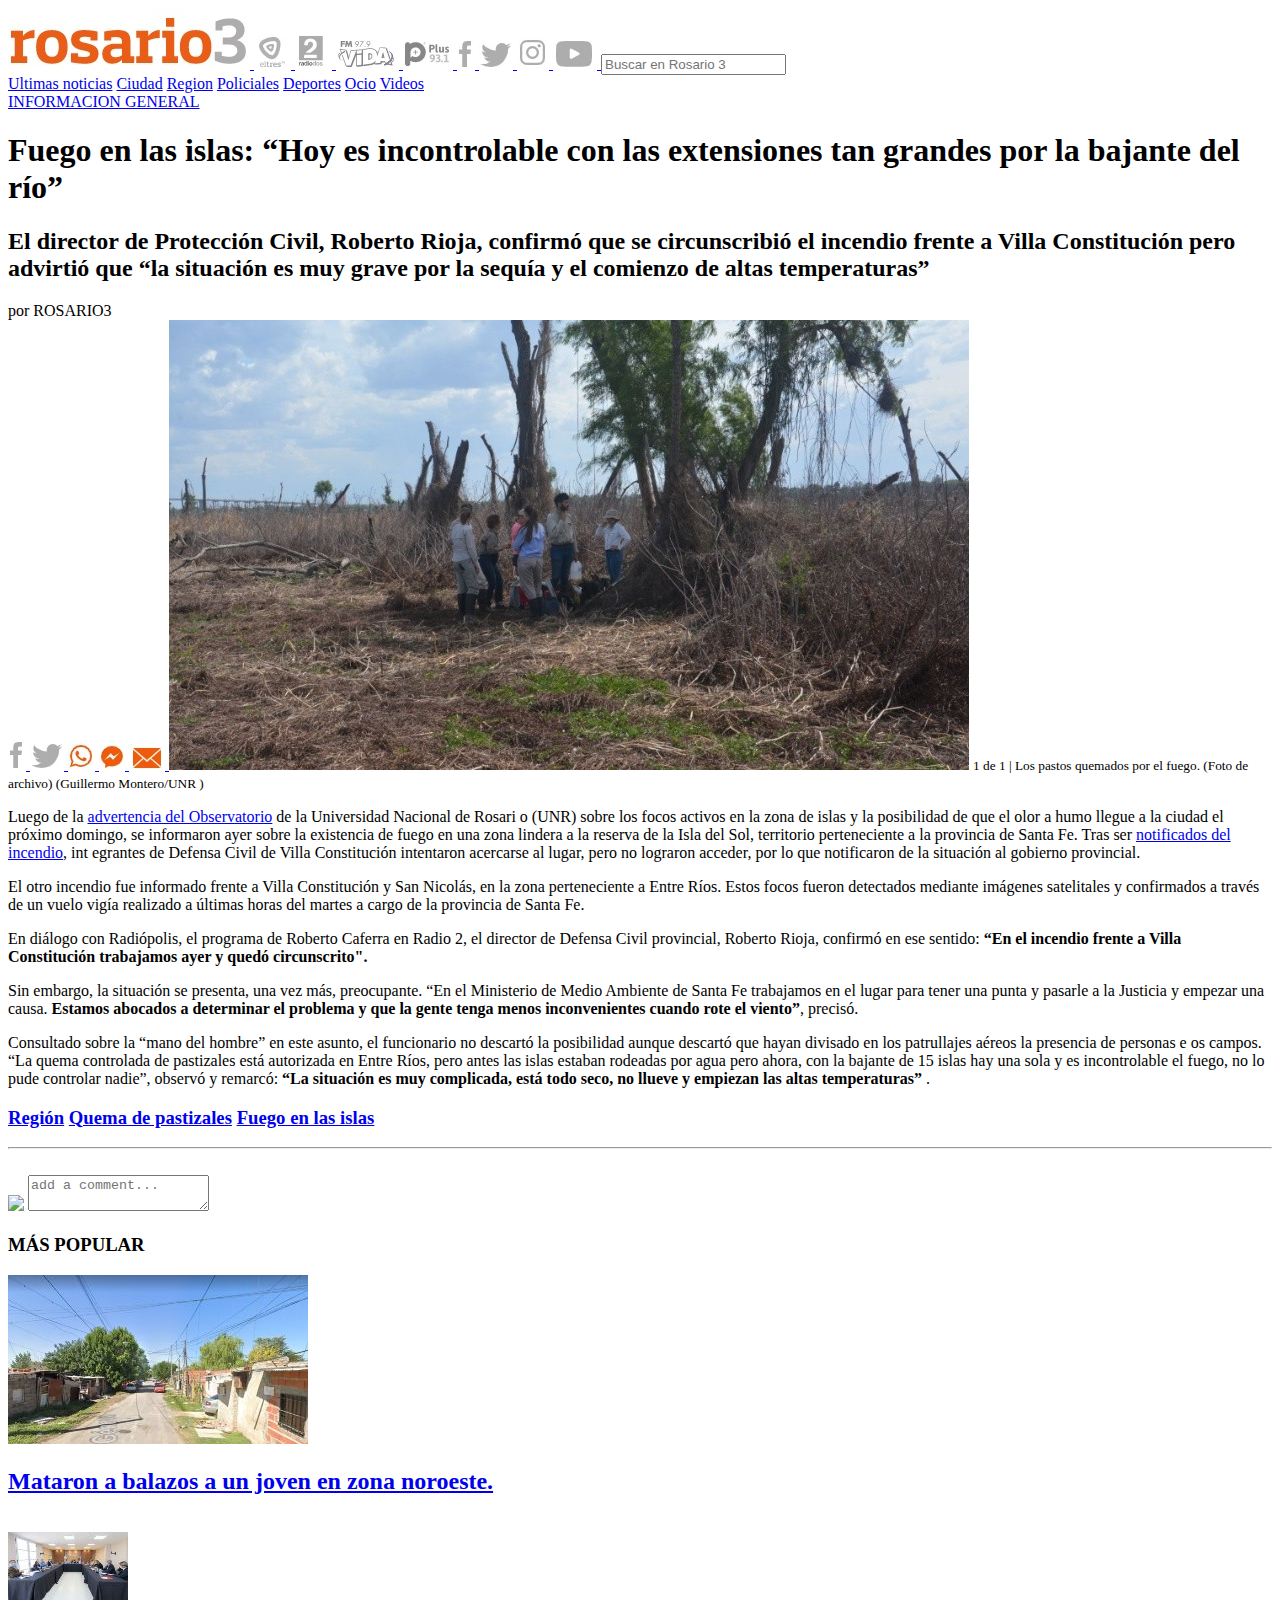
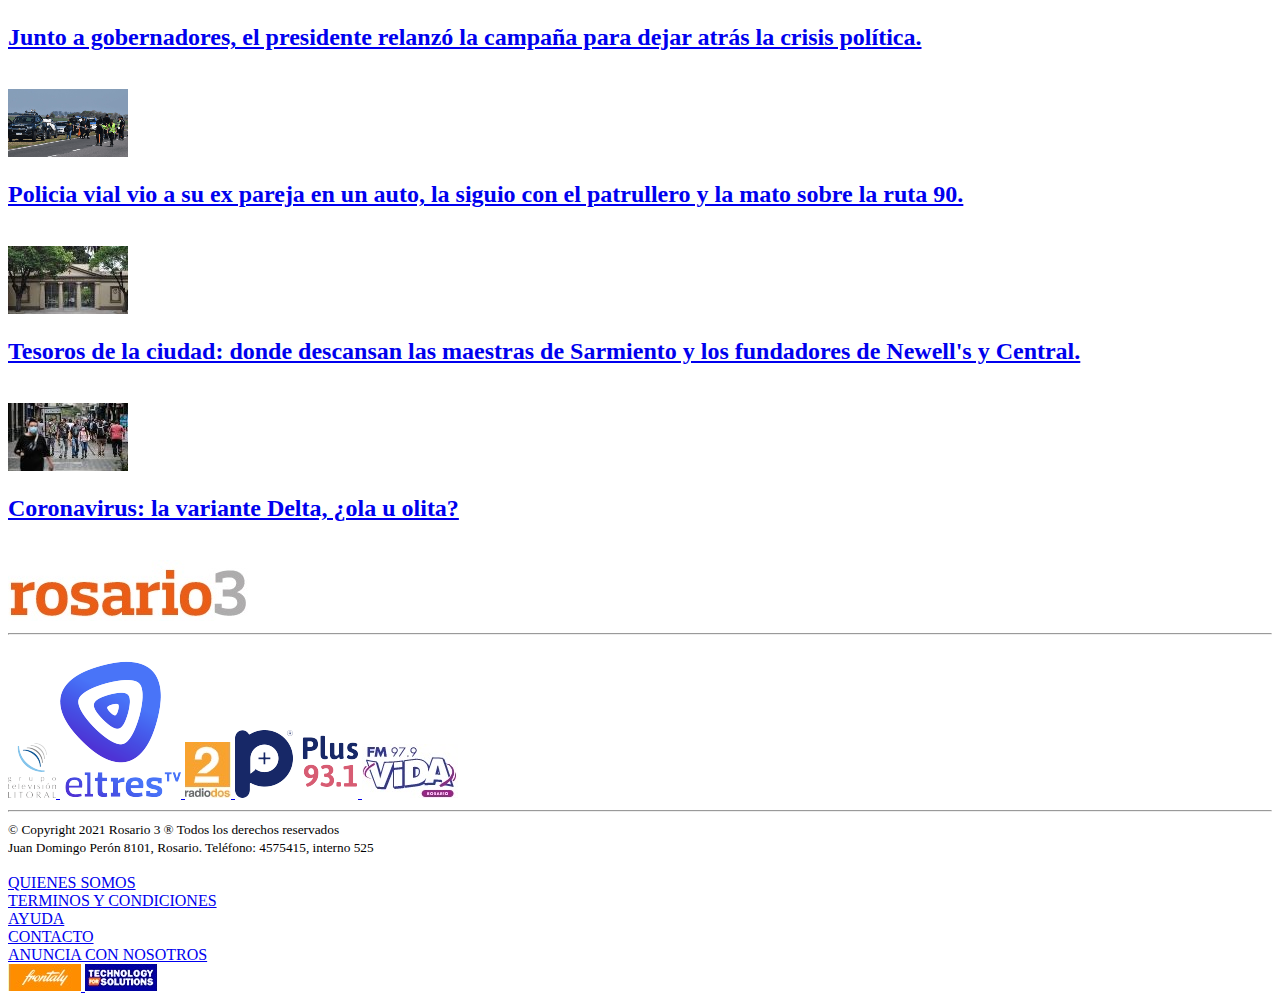
==== index.html @ 7b2bb189 "Actualizacion e imagenes" ====
<!DOCTYPE html>
<html lang="en">
<head>
    <title>
        RosarioBlog
    </title>
</head>
<body>
    <header>
        <a href="https://www.rosario3.com">
            <img src="imagenes/rosario3.jpg" title= "Rosario3">
        </a>
        <a href="https://www.rosario3.com/el-tres-en-vivo/" target="_blank">
            <img src="imagenes/el3.jpg" title="Ver El 3 en vivo">
        </a>
        <a href="https://www.rosario3.com/radios/radio2.html" target="_blank">
            <img src="imagenes/radio2.jpg" title="Escuchar Radio 2">
        </a>
        <a href="https://www.rosario3.com/radios/fmvida.html" target="_blank">
            <img src="imagenes/fmvida.jpg" title="Escuchar FM Vida">
        </a>
        <a href="https://www.rosario3.com/radios/fmplus.html" target="_blank">
            <img src="imagenes/plus.jpg" title="Escuchar Radio Plus">
        </a>
        <a href="https://www.facebook.com/Rosariotres/" target="_blank">
            <img src="imagenes/facebook.jpg" title="Rosario 3 en Facebook">
        </a>
        <a href="https://twitter.com/rosariotres/" target="_blank">
            <img src="imagenes/twitter.jpg" title="Rosario 3 en Twitter">
        </a>
        <a href="https://www.instagram.com/rosariotres/" target="_blank">
            <img src="imagenes/instagram.jpg" title="Rosario 3 en Instagram">
        </a>
        <a href="https://www.youtube.com/channel/UCW1sJwBOGgPhSPXJ-6pjF6w/" target="_blank">
            <img src="imagenes/youtube.jpg" title="Rosario 3 en Youtube">
        </a>
        <input type="text" placeholder="Buscar en Rosario 3">
        <br>
        <a href="https://www.rosario3.com/seccion/ultimas-noticias/">Ultimas noticias</a>
        <a href="https://www.rosario3.com/seccion/ciudad/">Ciudad</a>
        <a href="https://www.rosario3.com/seccion/region/">Region</a>
        <a href="https://www.rosario3.com/seccion/policiales/">Policiales</a>
        <a href="https://www.rosario3.com/seccion/deportes/">Deportes</a>
        <a href="https://www.rosario3.com/seccion/ocio/">Ocio</a>
        <a href="https://www.rosario3.com/seccion/videos/">Videos</a>
        

    </header>
    <article>
        <a href="https://www.rosario3.com/seccion/informacion-general">INFORMACION GENERAL</a>
        <h1>Fuego en las islas: “Hoy es incontrolable con las extensiones tan grandes por la bajante del río”</h1>
        <h2>
        El director de Protección Civil, Roberto Rioja, confirmó que se circunscribió el incendio frente a Villa
         Constitución pero advirtió que “la situación es muy grave por la sequía y el comienzo de altas temperaturas”
        </h2>
        <div>
        por ROSARIO3
        </div>
        <a href="https://www.rosario3.com/informaciongeneral/Fuego-en-las-islas-Hoy-es-incontrolable-con-las-extensiones-tan-grandes-por-la-bajante-del-rio-20210916-0022.html#">
            <img src="imagenes/facebook.jpg" title = "compartir en facebook">
        </a>
        <a href="https://www.rosario3.com/informaciongeneral/Fuego-en-las-islas-Hoy-es-incontrolable-con-las-extensiones-tan-grandes-por-la-bajante-del-rio-20210916-0022.html#">
            <img src="imagenes/twitter.jpg" title = "compartir en twitter">
        </a>
        <a href="https://www.rosario3.com/informaciongeneral/Fuego-en-las-islas-Hoy-es-incontrolable-con-las-extensiones-tan-grandes-por-la-bajante-del-rio-20210916-0022.html#">
            <img src="imagenes/whatsapp.jpg" title = "compartir en whatsapp">
        </a>
        <a href="https://www.facebook.com/dialog/send?app_id=798609233530383&redirect_uri=https://www.rosario3.com/informaciongeneral/Fuego-en-las-islas-Hoy-es-incontrolable-con-las-extensiones-tan-grandes-por-la-bajante-del-rio-20210916-0022.html&link=https://www.rosario3.com/informaciongeneral/Fuego-en-las-islas-Hoy-es-incontrolable-con-las-extensiones-tan-grandes-por-la-bajante-del-rio-20210916-0022.html">
            <img src="imagenes/messenger.jpg" title = "compartir por messenger">
        </a>
        <a href="mailto:?subject=Te recomiendo esta nota de Rosario3&body=Lee esta nota de Rosario3:https://www.rosario3.com/informaciongeneral/Fuego-en-las-islas-Hoy-es-incontrolable-con-las-extensiones-tan-grandes-por-la-bajante-del-rio-20210916-0022.html">
            <img src="imagenes/mail.jpg" title = "compartir por mail">
        </a>


        <img src="imagenes/islas_guille_1.jpg_1756841869.jpg" alt="Los pastos quemados por el fuego. (Foto de archivo)">
        <small>1 de 1 |
            Los pastos quemados por el fuego. (Foto de archivo) (Guillermo Montero/UNR )</small>
        <p>Luego de la <a href="https://www.rosario3.com/informaciongeneral/Fuego-en-las-islas-se-espera-humo-y-olor-para-e
            l-domingo-en-Rosario-20210915-0023.html"> advertencia del Observatorio</a> de la Universidad Nacional de Rosari
            o (UNR) sobre los focos activos en 
            la zona de islas y la posibilidad de que el olor a humo llegue a la ciudad el próximo domingo, se informaron 
            ayer sobre la existencia de fuego en una zona lindera a la reserva de la Isla del Sol, territorio perteneciente
             a la provincia de Santa Fe. Tras ser <a href="https://www.rosario3.com/informaciongeneral/Fuego-en-las-islas-o
             perativo-interprovincial-para-contener-dos-focos-activos-20210915-0063.html">notificados del incendio</a>, int
             egrantes de Defensa Civil de Villa 
             Constitución intentaron acercarse al lugar, pero no lograron acceder, por lo que notificaron de la situación 
             al gobierno provincial.
        </p>
        <p>El otro incendio fue informado frente a Villa Constitución y San Nicolás, en la zona perteneciente a Entre Ríos.
             Estos focos fueron detectados mediante imágenes satelitales y confirmados a través de un vuelo vigía realizado
             a últimas horas del martes a cargo de la provincia de Santa Fe.
        </p>
        <p>
            En diálogo con Radiópolis, el programa de Roberto Caferra en Radio 2, el director de Defensa Civil provincial, 
            Roberto Rioja, confirmó en ese sentido: <strong>“En el incendio frente a Villa Constitución trabajamos ayer y 
            quedó circunscrito".</strong>
        </p>
        <p>
             Sin embargo, la situación se presenta, una vez más, preocupante. “En el Ministerio de Medio Ambiente de Santa 
             Fe trabajamos en el lugar para tener una punta y pasarle a la Justicia y empezar una causa.<strong> Estamos 
             abocados a determinar el problema y que la gente tenga menos inconvenientes cuando rote el viento”</strong>,
             precisó.
         </p>
         <p>Consultado sobre la “mano del hombre” en este asunto, el funcionario no descartó la posibilidad aunque descartó 
             que hayan divisado en los patrullajes aéreos la presencia de personas e os campos. “La quema controlada de 
             pastizales está autorizada en Entre Ríos, pero antes las islas estaban rodeadas por agua pero ahora, con la 
             bajante de 15 islas hay una sola y es incontrolable el fuego, no lo pude controlar nadie”, observó y remarcó:
             <strong> “La situación es muy complicada, está todo seco, no llueve y empiezan las altas temperaturas”
             </strong>.
        </p>
    
        <h3>
            <a href="https://www.rosario3.com/tags/Region"> Región</a>
            <a href="https://www.rosario3.com/tags/Quema-de-pastizales"> Quema de pastizales</a>
            <a href="https://www.rosario3.com/tags/Fuego-en-las-islas"> Fuego en las islas</a>
        </h3>
        <hr>
        <br>
        <div>
            <img src="imagenes/iconoPersona.jpg">
            <textarea placeholder="add a comment..."></textarea>
        </div>
    </article>  
    <aside>
        <h3>
            MÁS POPULAR
        </h3>
        <a href="https://www.rosario3.com/policiales/Mataron-a-balazos-a-un-joven-en-la-zona-noroeste-20210918-0008.html">
            <img src="imagenes/genova.jpg_601831687.jpg" title="Mataron a balazos a un joven en zona noroeste">
            <h2>
                Mataron a balazos a un joven en zona noroeste.
            </h2>
        </a>
        <br>
        <a href="https://www.rosario3.com/politica/Tras-los-cambios-en-el-gabinete-Alberto-Fernandez-se-reune-con-gobernadores-peronistas-20210918-0014.html">
            <img src="imagenes/reunion2.jpg_1399020711.jpg" title="Junto a gobernadores, el presidente relanzó la campaña para dejar atrás la crisis política">
            <h2>
                Junto a gobernadores, el presidente relanzó la campaña para dejar atrás la crisis política.
            </h2>
        </a>
        <br>
        <a href="https://www.rosario3.com/policiales/Policia-vial-vio-a-su-ex-pareja-en-un-auto-la-siguio-con-el-patrullero-y-la-mato-sobre-la-ruta-90-20210918-0033.html">
            <img src="imagenes/femicidio1.png_1399020711.png" title="Policia vial vio a su ex pareja en un auto, la siguio con el patrullero y la mato sobre la ruta 90">
            <h2>
                Policia vial vio a su ex pareja en un auto, la siguio con el patrullero y la mato sobre la ruta 90.
            </h2>
        </a>
        <br>
        <a href="https://www.rosario3.com/especiales/Tesoros-de-la-ciudad-donde-descansan-las-maestras-de-Sarmiento-y-los-fundadores-de-Newells-y-Central-20210917-0058.html">
            <img src="imagenes/disidentes_2.jpg_1399020711.jpg" title="Tesoros de la ciudad: donde descansan las maestras de Sarmiento y los fundadores de Newell's y Central">
            <h2>
                Tesoros de la ciudad: donde descansan las maestras de Sarmiento y los fundadores de Newell's y Central.
            </h2>
        </a>
        <br>
        <a href="https://www.rosario3.com/informaciongeneral/Coronavirus-la-variante-Delta-ola-u-olita-20210918-0017.html">
            <img src="imagenes/covid.jpg" title="Coronavirus: la variante Delta, ¿ola u olita?">
            <h2>
                Coronavirus: la variante Delta, ¿ola u olita?
            </h2>        
        </a>
        <br>
    </aside>
    <footer>
        <a href="https://www.rosario3.com/">
            <img src="imagenes/rosario3.jpg" title="Rosario3">
        </a>
        <hr>
        <br>
        <a href="https://www.grupotelevisionlitoral.com/">
            <img src="imagenes/litoral.png" title="Grupo Television Litoral">
        </a> 
        <a href="https://www.rosario3.com/el-tres-en-vivo/">
            <img src="imagenes/el-tres.png" title="El Tres TV">
        </a>        
        <a href="https://www.rosario3.com/seccion/radio2/">
            <img src="imagenes/radiodos.jpg" title="Radio2">
        </a>        
        <a href="http://www.frecuenciaplus.com.ar/">
            <img src="imagenes/fm-plus.png" title="FM Plus">
        </a>
        <a href="http://www.fmvida.com.ar/">
            <img src="imagenes/fm-vida.jpg" title="FM Vida">
        </a>
        <hr>
        <small>
            © Copyright 2021 Rosario 3 ® Todos los derechos reservados
        </small>
        <br>
        <small>
            Juan Domingo Perón 8101, Rosario. Teléfono: 4575415, interno 525
        </small>
        <br>
        <br>
        <a href="https://www.rosario3.com/quienes-somos.html" title="Quienes somos">
            QUIENES SOMOS
        </a>
        <br>
        <a href="https://www.rosario3.com/terminos-y-condiciones.html" title="Terminos y condiciones">
            TERMINOS Y CONDICIONES
        </a>
        <br>
        <a href="https://www.rosario3.com/ayuda.html" title="Ayuda">
            AYUDA
        </a>
        <br>
        <a href="https://www.rosario3.com/contacto.html" title="Contacto">
            CONTACTO
        </a>
        <br>
        <a href="https://www.rosario3.com/comercial.html" title="Anuncia con nosotros">
            ANUNCIA CON NOSOTROS
        </a>
        <br>
        <a href="https://www.frontaly.com/" target="_blank">
            <img src="imagenes/frontally.jpg" title="Frontaly | Diseño y Desarrollo de Front-end">
        </a>
        <a href="https://www.cms-medios.com/" target="_blank">
            <img src="imagenes/tfsla.jpg" title="TFSLA | Administración de contenido">
        </a>
    </footer>

</body>
</html>

<!-- https://www.rosario3.com/informaciongeneral/Fuego-en-las-islas-Hoy-es-incontrolable-con-las-extensiones-tan-grandes-por-la-bajante-del-rio-20210916-0022.html-->
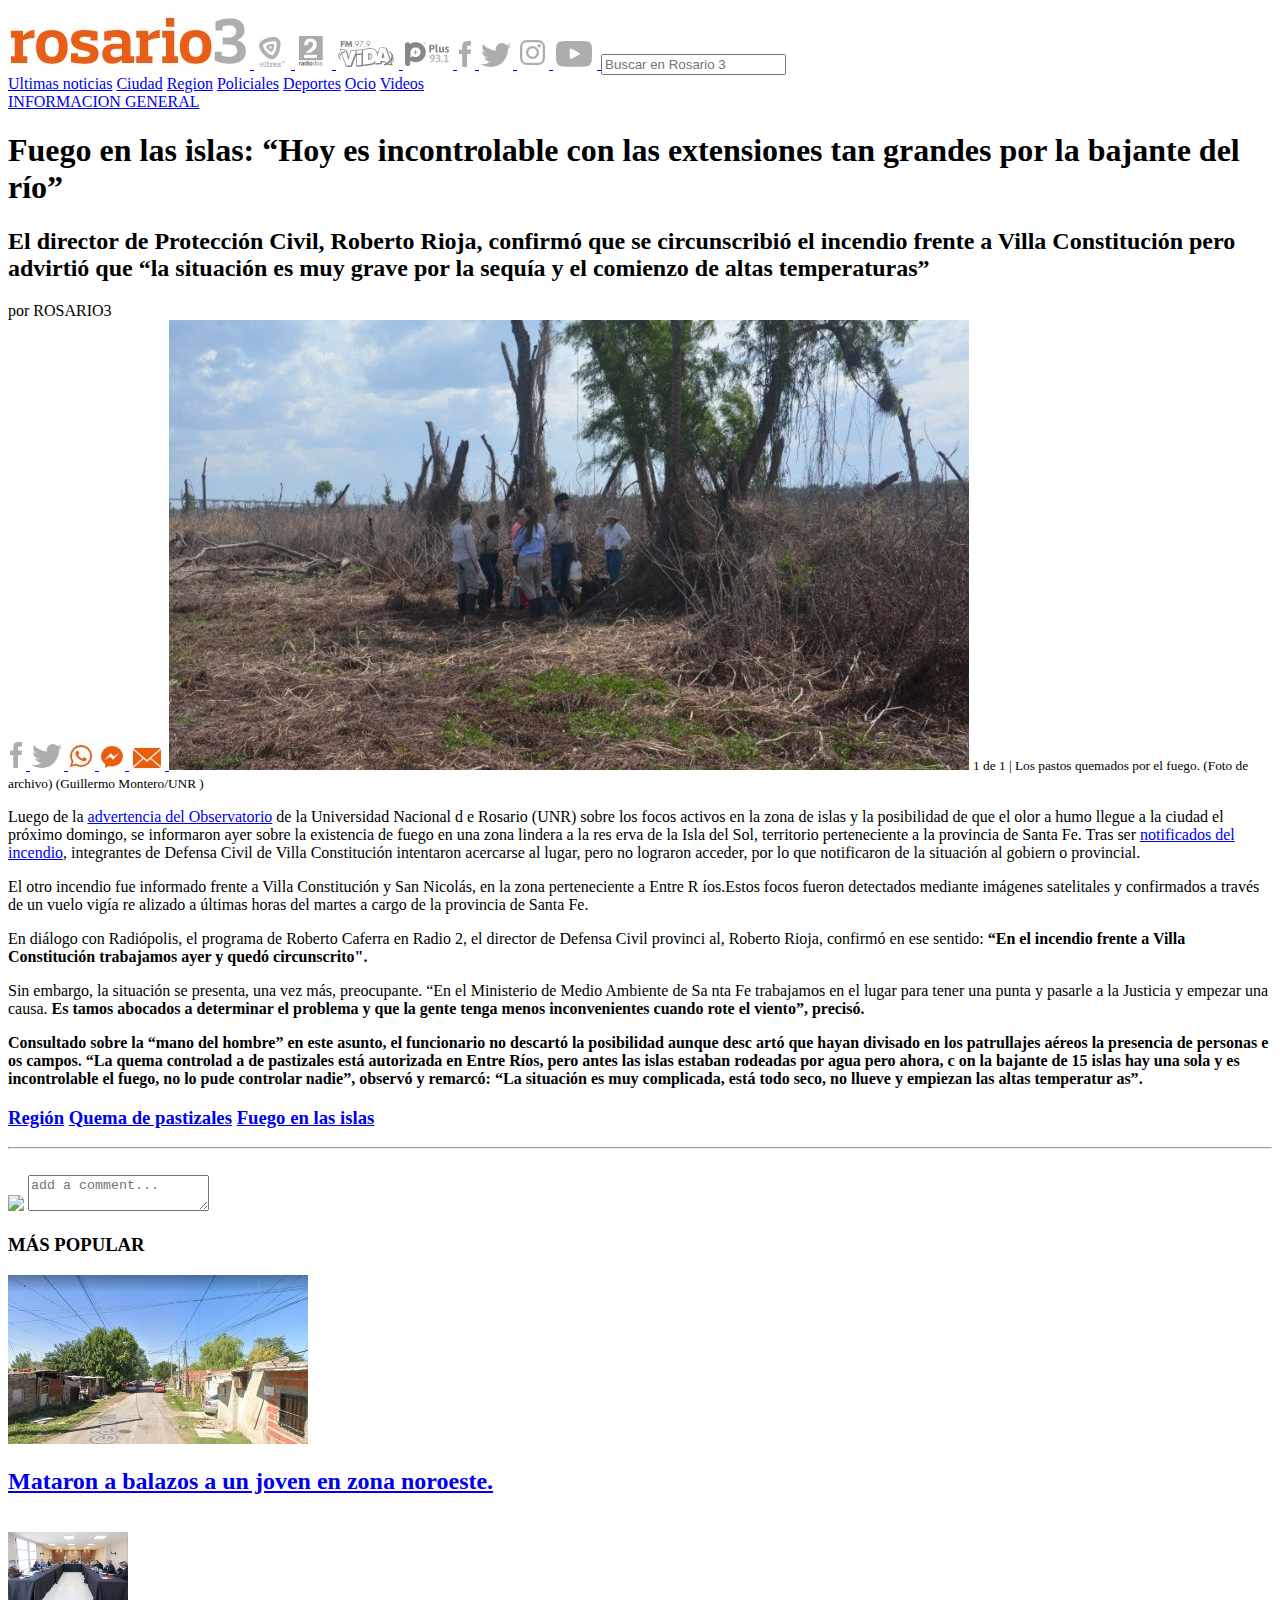
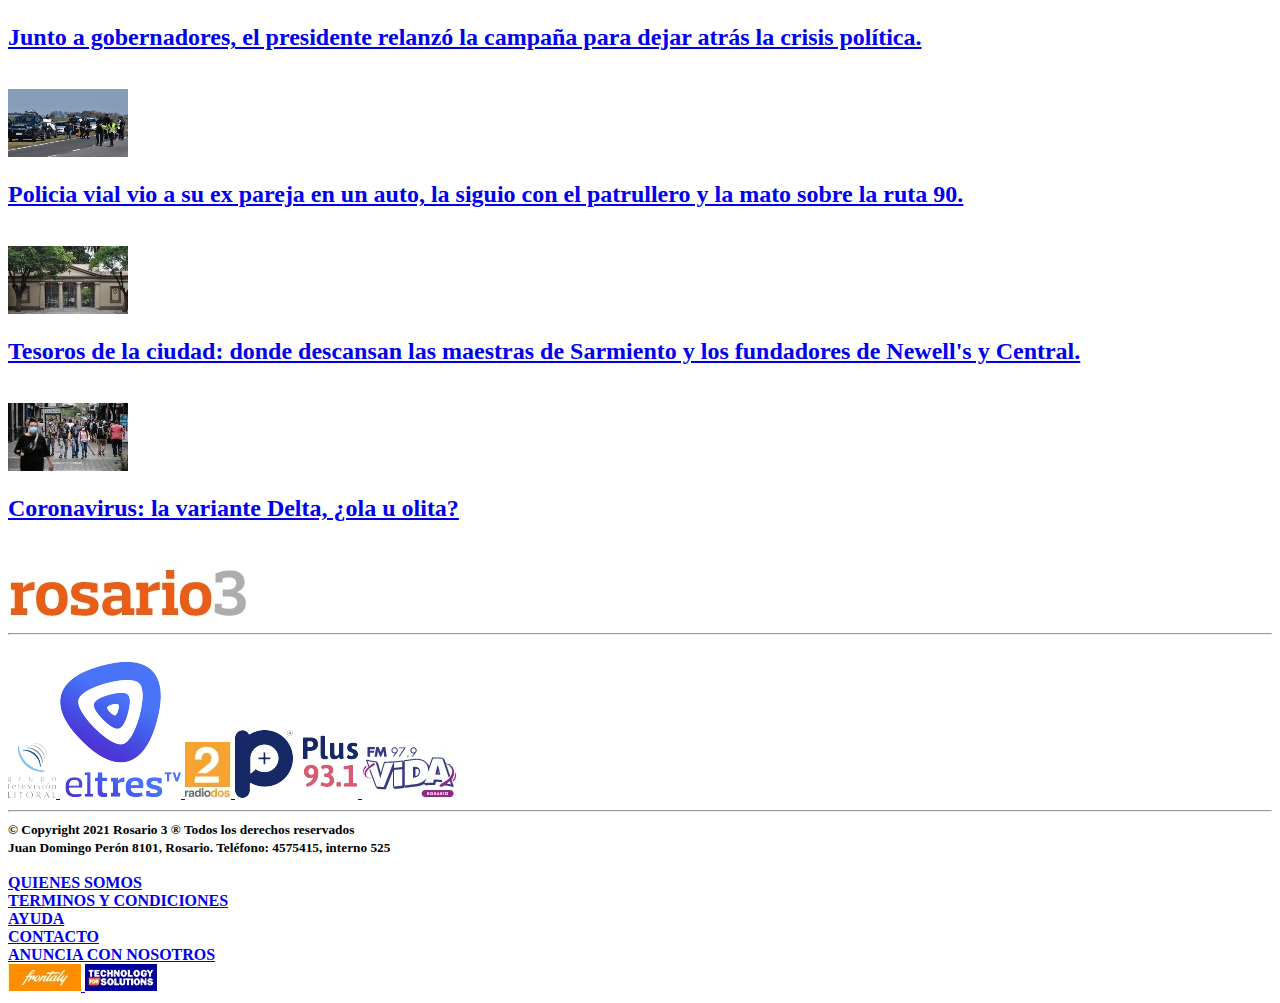
==== commit a01f391f: "correcciones de indentacion y terminacion" ====
--- a/index.html
+++ b/index.html
@@ -56,19 +56,27 @@
         <div>
         por ROSARIO3
         </div>
-        <a href="https://www.rosario3.com/informaciongeneral/Fuego-en-las-islas-Hoy-es-incontrolable-con-las-extensiones-tan-grandes-por-la-bajante-del-rio-20210916-0022.html#">
+        <a href="https://www.rosario3.com/informaciongeneral/Fuego-en-las-islas-Hoy-es-incontrolable-con-las-extensione
+                s-tan-grandes-por-la-bajante-del-rio-20210916-0022.html#">
             <img src="imagenes/facebook.jpg" title = "compartir en facebook">
         </a>
-        <a href="https://www.rosario3.com/informaciongeneral/Fuego-en-las-islas-Hoy-es-incontrolable-con-las-extensiones-tan-grandes-por-la-bajante-del-rio-20210916-0022.html#">
+        <a href="https://www.rosario3.com/informaciongeneral/Fuego-en-las-islas-Hoy-es-incontrolable-con-las-extensione
+                s-tan-grandes-por-la-bajante-del-rio-20210916-0022.html#">
             <img src="imagenes/twitter.jpg" title = "compartir en twitter">
         </a>
-        <a href="https://www.rosario3.com/informaciongeneral/Fuego-en-las-islas-Hoy-es-incontrolable-con-las-extensiones-tan-grandes-por-la-bajante-del-rio-20210916-0022.html#">
+        <a href="https://www.rosario3.com/informaciongeneral/Fuego-en-las-islas-Hoy-es-incontrolable-con-las-extensione
+                s-tan-grandes-por-la-bajante-del-rio-20210916-0022.html#">
             <img src="imagenes/whatsapp.jpg" title = "compartir en whatsapp">
         </a>
-        <a href="https://www.facebook.com/dialog/send?app_id=798609233530383&redirect_uri=https://www.rosario3.com/informaciongeneral/Fuego-en-las-islas-Hoy-es-incontrolable-con-las-extensiones-tan-grandes-por-la-bajante-del-rio-20210916-0022.html&link=https://www.rosario3.com/informaciongeneral/Fuego-en-las-islas-Hoy-es-incontrolable-con-las-extensiones-tan-grandes-por-la-bajante-del-rio-20210916-0022.html">
+        <a href="https://www.facebook.com/dialog/send?app_id=798609233530383&redirect_uri=https://www.rosario3.com/info
+                rmaciongeneral/Fuego-en-las-islas-Hoy-es-incontrolable-con-las-extensiones-tan-grandes-por-la-bajante-d
+                el-rio-20210916-0022.html&link=https://www.rosario3.com/informaciongeneral/Fuego-en-las-islas-Hoy-es-in
+                controlable-con-las-extensiones-tan-grandes-por-la-bajante-del-rio-20210916-0022.html">
             <img src="imagenes/messenger.jpg" title = "compartir por messenger">
         </a>
-        <a href="mailto:?subject=Te recomiendo esta nota de Rosario3&body=Lee esta nota de Rosario3:https://www.rosario3.com/informaciongeneral/Fuego-en-las-islas-Hoy-es-incontrolable-con-las-extensiones-tan-grandes-por-la-bajante-del-rio-20210916-0022.html">
+        <a href="mailto:?subject=Te recomiendo esta nota de Rosario3&body=Lee esta nota de Rosario3:https://www.rosario
+                3.com/informaciongeneral/Fuego-en-las-islas-Hoy-es-incontrolable-con-las-extensiones-tan-grandes-por-la
+                -bajante-del-rio-20210916-0022.html">
             <img src="imagenes/mail.jpg" title = "compartir por mail">
         </a>
 
@@ -76,38 +84,37 @@
         <img src="imagenes/islas_guille_1.jpg_1756841869.jpg" alt="Los pastos quemados por el fuego. (Foto de archivo)">
         <small>1 de 1 |
             Los pastos quemados por el fuego. (Foto de archivo) (Guillermo Montero/UNR )</small>
-        <p>Luego de la <a href="https://www.rosario3.com/informaciongeneral/Fuego-en-las-islas-se-espera-humo-y-olor-para-e
-            l-domingo-en-Rosario-20210915-0023.html"> advertencia del Observatorio</a> de la Universidad Nacional de Rosari
-            o (UNR) sobre los focos activos en 
-            la zona de islas y la posibilidad de que el olor a humo llegue a la ciudad el próximo domingo, se informaron 
-            ayer sobre la existencia de fuego en una zona lindera a la reserva de la Isla del Sol, territorio perteneciente
-             a la provincia de Santa Fe. Tras ser <a href="https://www.rosario3.com/informaciongeneral/Fuego-en-las-islas-o
-             perativo-interprovincial-para-contener-dos-focos-activos-20210915-0063.html">notificados del incendio</a>, int
-             egrantes de Defensa Civil de Villa 
-             Constitución intentaron acercarse al lugar, pero no lograron acceder, por lo que notificaron de la situación 
-             al gobierno provincial.
-        </p>
-        <p>El otro incendio fue informado frente a Villa Constitución y San Nicolás, en la zona perteneciente a Entre Ríos.
-             Estos focos fueron detectados mediante imágenes satelitales y confirmados a través de un vuelo vigía realizado
-             a últimas horas del martes a cargo de la provincia de Santa Fe.
+        <p>Luego de la <a href="https://www.rosario3.com/informaciongeneral/Fuego-en-las-islas-se-espera-humo-y-olor-pa
+            ra-el-domingo-en-Rosario-20210915-0023.html"> advertencia del Observatorio</a> de la Universidad Nacional d
+            e Rosario (UNR) sobre los focos activos en la zona de islas y la posibilidad de que el olor a humo llegue a
+             la ciudad el próximo domingo, se informaron ayer sobre la existencia de fuego en una zona lindera a la res
+             erva de la Isla del Sol, territorio perteneciente a la provincia de Santa Fe. Tras ser <a href="https://ww
+             w.rosario3.com/informaciongeneral/Fuego-en-las-islas-operativo-interprovincial-para-contener-dos-focos-act
+             ivos-20210915-0063.html">notificados del incendio</a>, integrantes de Defensa Civil de Villa Constitución 
+             intentaron acercarse al lugar, pero no lograron acceder, por lo que notificaron de la situación al gobiern
+             o provincial.
+        </p>
+        <p>El otro incendio fue informado frente a Villa Constitución y San Nicolás, en la zona perteneciente a Entre R
+            íos.Estos focos fueron detectados mediante imágenes satelitales y confirmados a través de un vuelo vigía re
+            alizado a últimas horas del martes a cargo de la provincia de Santa Fe.
         </p>
         <p>
-            En diálogo con Radiópolis, el programa de Roberto Caferra en Radio 2, el director de Defensa Civil provincial, 
-            Roberto Rioja, confirmó en ese sentido: <strong>“En el incendio frente a Villa Constitución trabajamos ayer y 
-            quedó circunscrito".</strong>
+            En diálogo con Radiópolis, el programa de Roberto Caferra en Radio 2, el director de Defensa Civil provinci
+            al, Roberto Rioja, confirmó en ese sentido: <strong>“En el incendio frente a Villa Constitución trabajamos 
+            ayer y quedó circunscrito".</strong>
         </p>
         <p>
-             Sin embargo, la situación se presenta, una vez más, preocupante. “En el Ministerio de Medio Ambiente de Santa 
-             Fe trabajamos en el lugar para tener una punta y pasarle a la Justicia y empezar una causa.<strong> Estamos 
-             abocados a determinar el problema y que la gente tenga menos inconvenientes cuando rote el viento”</strong>,
-             precisó.
+            Sin embargo, la situación se presenta, una vez más, preocupante. “En el Ministerio de Medio Ambiente de Sa
+            nta Fe trabajamos en el lugar para tener una punta y pasarle a la Justicia y empezar una causa.<strong> Es
+            tamos abocados a determinar el problema y que la gente tenga menos inconvenientes cuando rote el viento”</s
+            trong>, precisó.
          </p>
-         <p>Consultado sobre la “mano del hombre” en este asunto, el funcionario no descartó la posibilidad aunque descartó 
-             que hayan divisado en los patrullajes aéreos la presencia de personas e os campos. “La quema controlada de 
-             pastizales está autorizada en Entre Ríos, pero antes las islas estaban rodeadas por agua pero ahora, con la 
-             bajante de 15 islas hay una sola y es incontrolable el fuego, no lo pude controlar nadie”, observó y remarcó:
-             <strong> “La situación es muy complicada, está todo seco, no llueve y empiezan las altas temperaturas”
-             </strong>.
+         <p>Consultado sobre la “mano del hombre” en este asunto, el funcionario no descartó la posibilidad aunque desc
+            artó que hayan divisado en los patrullajes aéreos la presencia de personas e os campos. “La quema controlad
+            a de pastizales está autorizada en Entre Ríos, pero antes las islas estaban rodeadas por agua pero ahora, c
+            on la bajante de 15 islas hay una sola y es incontrolable el fuego, no lo pude controlar nadie”, observó y 
+            remarcó:<strong> “La situación es muy complicada, está todo seco, no llueve y empiezan las altas temperatur
+            as”</strong>.
         </p>
     
         <h3>
@@ -126,35 +133,44 @@
         <h3>
             MÁS POPULAR
         </h3>
-        <a href="https://www.rosario3.com/policiales/Mataron-a-balazos-a-un-joven-en-la-zona-noroeste-20210918-0008.html">
+        <a href="https://www.rosario3.com/policiales/Mataron-a-balazos-a-un-joven-en-la-zona-noroeste-20210918-0008.htm
+                l">
             <img src="imagenes/genova.jpg_601831687.jpg" title="Mataron a balazos a un joven en zona noroeste">
             <h2>
                 Mataron a balazos a un joven en zona noroeste.
             </h2>
         </a>
         <br>
-        <a href="https://www.rosario3.com/politica/Tras-los-cambios-en-el-gabinete-Alberto-Fernandez-se-reune-con-gobernadores-peronistas-20210918-0014.html">
-            <img src="imagenes/reunion2.jpg_1399020711.jpg" title="Junto a gobernadores, el presidente relanzó la campaña para dejar atrás la crisis política">
+        <a href="https://www.rosario3.com/politica/Tras-los-cambios-en-el-gabinete-Alberto-Fernandez-se-reune-con-gober
+                nadores-peronistas-20210918-0014.html">
+            <img src="imagenes/reunion2.jpg_1399020711.jpg" title="Junto a gobernadores, el presidente relanzó la campa
+                                                                  ña para dejar atrás la crisis política">
             <h2>
                 Junto a gobernadores, el presidente relanzó la campaña para dejar atrás la crisis política.
             </h2>
         </a>
         <br>
-        <a href="https://www.rosario3.com/policiales/Policia-vial-vio-a-su-ex-pareja-en-un-auto-la-siguio-con-el-patrullero-y-la-mato-sobre-la-ruta-90-20210918-0033.html">
-            <img src="imagenes/femicidio1.png_1399020711.png" title="Policia vial vio a su ex pareja en un auto, la siguio con el patrullero y la mato sobre la ruta 90">
+        <a href="https://www.rosario3.com/policiales/Policia-vial-vio-a-su-ex-pareja-en-un-auto-la-siguio-con-el-patrul
+                lero-y-la-mato-sobre-la-ruta-90-20210918-0033.html">
+            <img src="imagenes/femicidio1.png_1399020711.png" title="Policia vial vio a su ex pareja en un auto, la sig
+                                                                    uio con el patrullero y la mato sobre la ruta 90">
             <h2>
                 Policia vial vio a su ex pareja en un auto, la siguio con el patrullero y la mato sobre la ruta 90.
             </h2>
         </a>
         <br>
-        <a href="https://www.rosario3.com/especiales/Tesoros-de-la-ciudad-donde-descansan-las-maestras-de-Sarmiento-y-los-fundadores-de-Newells-y-Central-20210917-0058.html">
-            <img src="imagenes/disidentes_2.jpg_1399020711.jpg" title="Tesoros de la ciudad: donde descansan las maestras de Sarmiento y los fundadores de Newell's y Central">
+        <a href="https://www.rosario3.com/especiales/Tesoros-de-la-ciudad-donde-descansan-las-maestras-de-Sarmiento-y-l
+                os-fundadores-de-Newells-y-Central-20210917-0058.html">
+            <img src="imagenes/disidentes_2.jpg_1399020711.jpg" title="Tesoros de la ciudad: donde descansan las maestr
+                                                                      as de Sarmiento y los fundadores de Newell's y Ce
+                                                                      ntral">
             <h2>
                 Tesoros de la ciudad: donde descansan las maestras de Sarmiento y los fundadores de Newell's y Central.
             </h2>
         </a>
         <br>
-        <a href="https://www.rosario3.com/informaciongeneral/Coronavirus-la-variante-Delta-ola-u-olita-20210918-0017.html">
+        <a href="https://www.rosario3.com/informaciongeneral/Coronavirus-la-variante-Delta-ola-u-olita-20210918-0017.ht
+                ml">
             <img src="imagenes/covid.jpg" title="Coronavirus: la variante Delta, ¿ola u olita?">
             <h2>
                 Coronavirus: la variante Delta, ¿ola u olita?
@@ -223,5 +239,3 @@
 
 </body>
 </html>
-
-<!-- https://www.rosario3.com/informaciongeneral/Fuego-en-las-islas-Hoy-es-incontrolable-con-las-extensiones-tan-grandes-por-la-bajante-del-rio-20210916-0022.html-->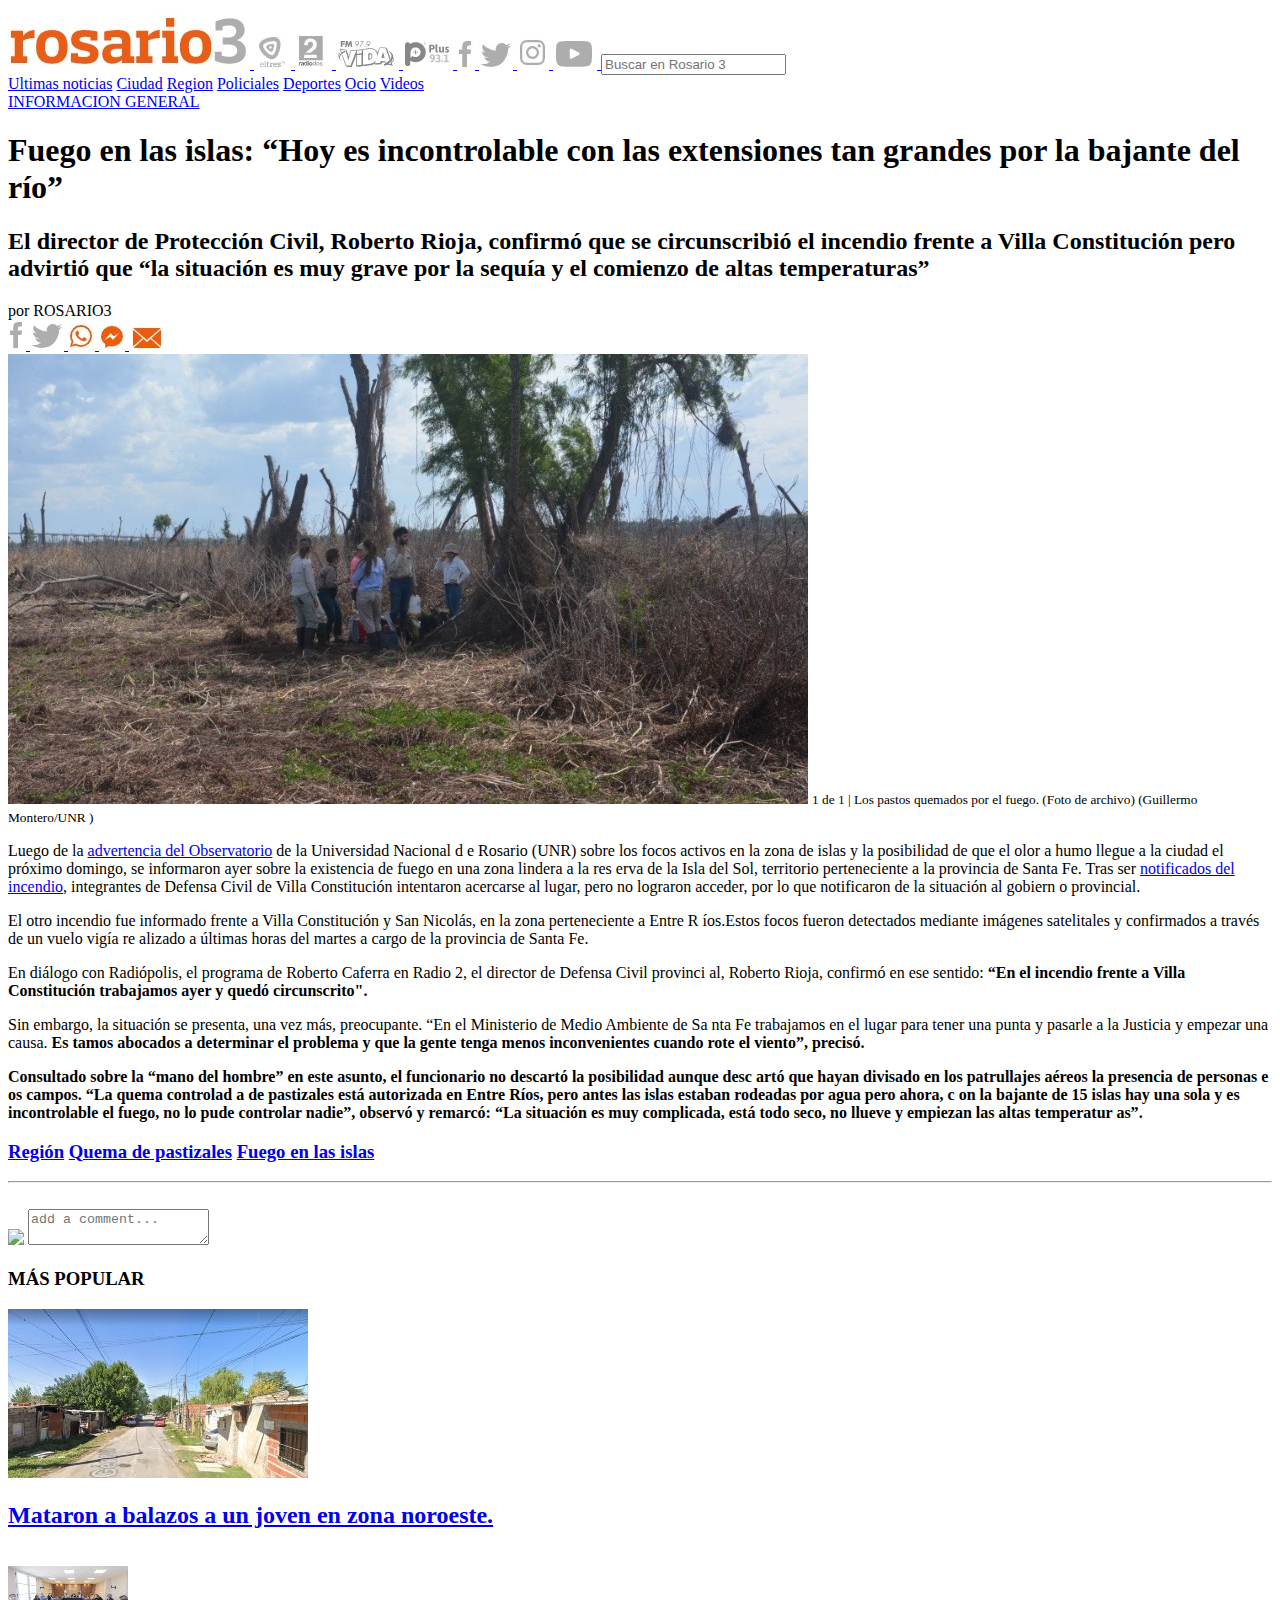
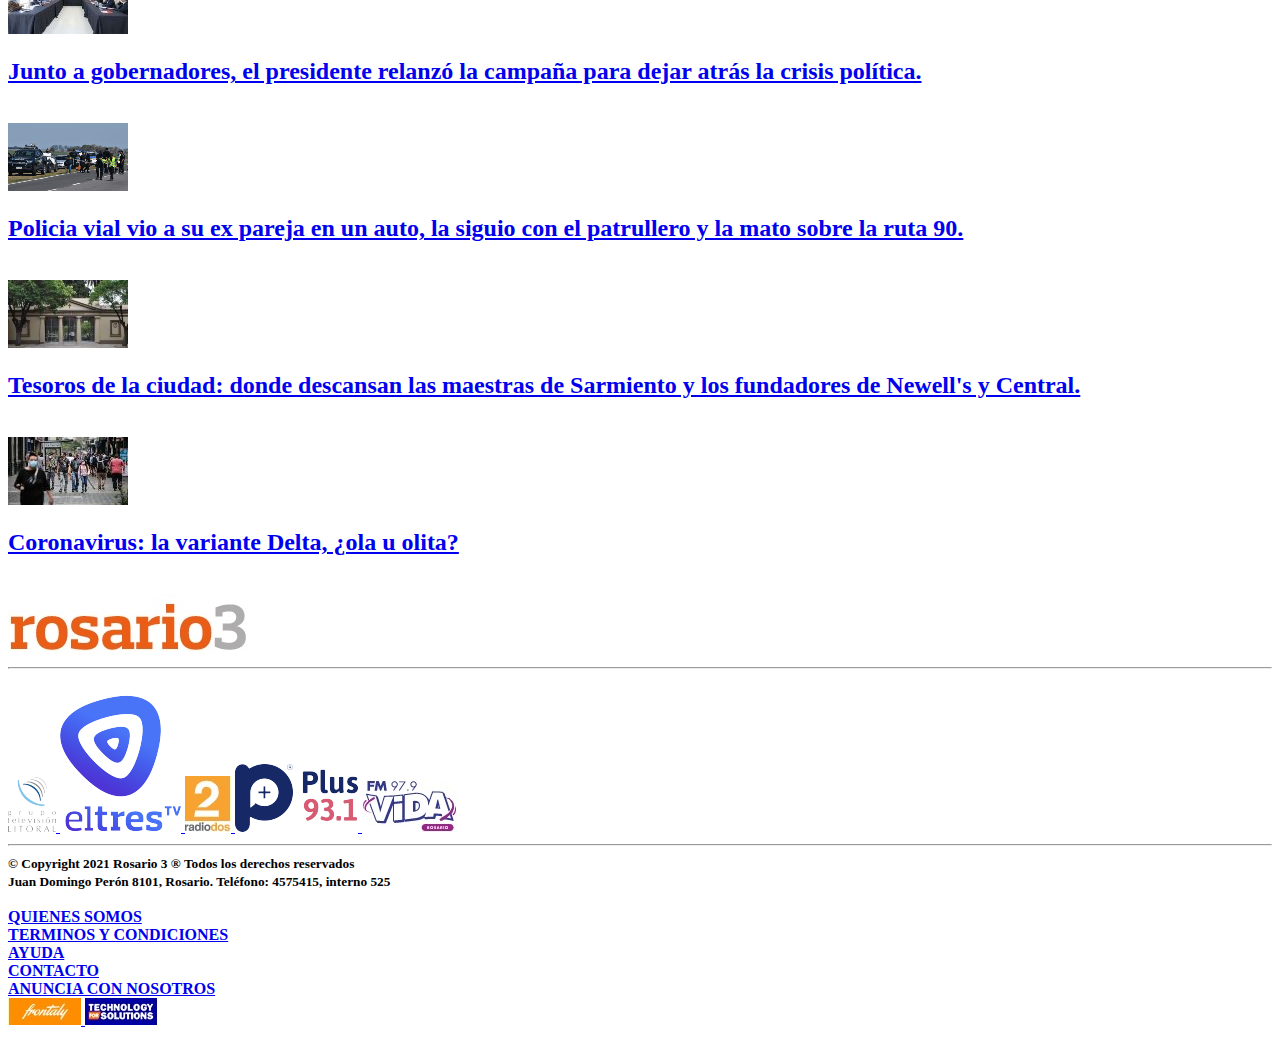
==== commit c1381d3d: "separacion de imagen principal y links" ====
--- a/index.html
+++ b/index.html
@@ -79,8 +79,7 @@
                 -bajante-del-rio-20210916-0022.html">
             <img src="imagenes/mail.jpg" title = "compartir por mail">
         </a>
-
-
+        <br>
         <img src="imagenes/islas_guille_1.jpg_1756841869.jpg" alt="Los pastos quemados por el fuego. (Foto de archivo)">
         <small>1 de 1 |
             Los pastos quemados por el fuego. (Foto de archivo) (Guillermo Montero/UNR )</small>
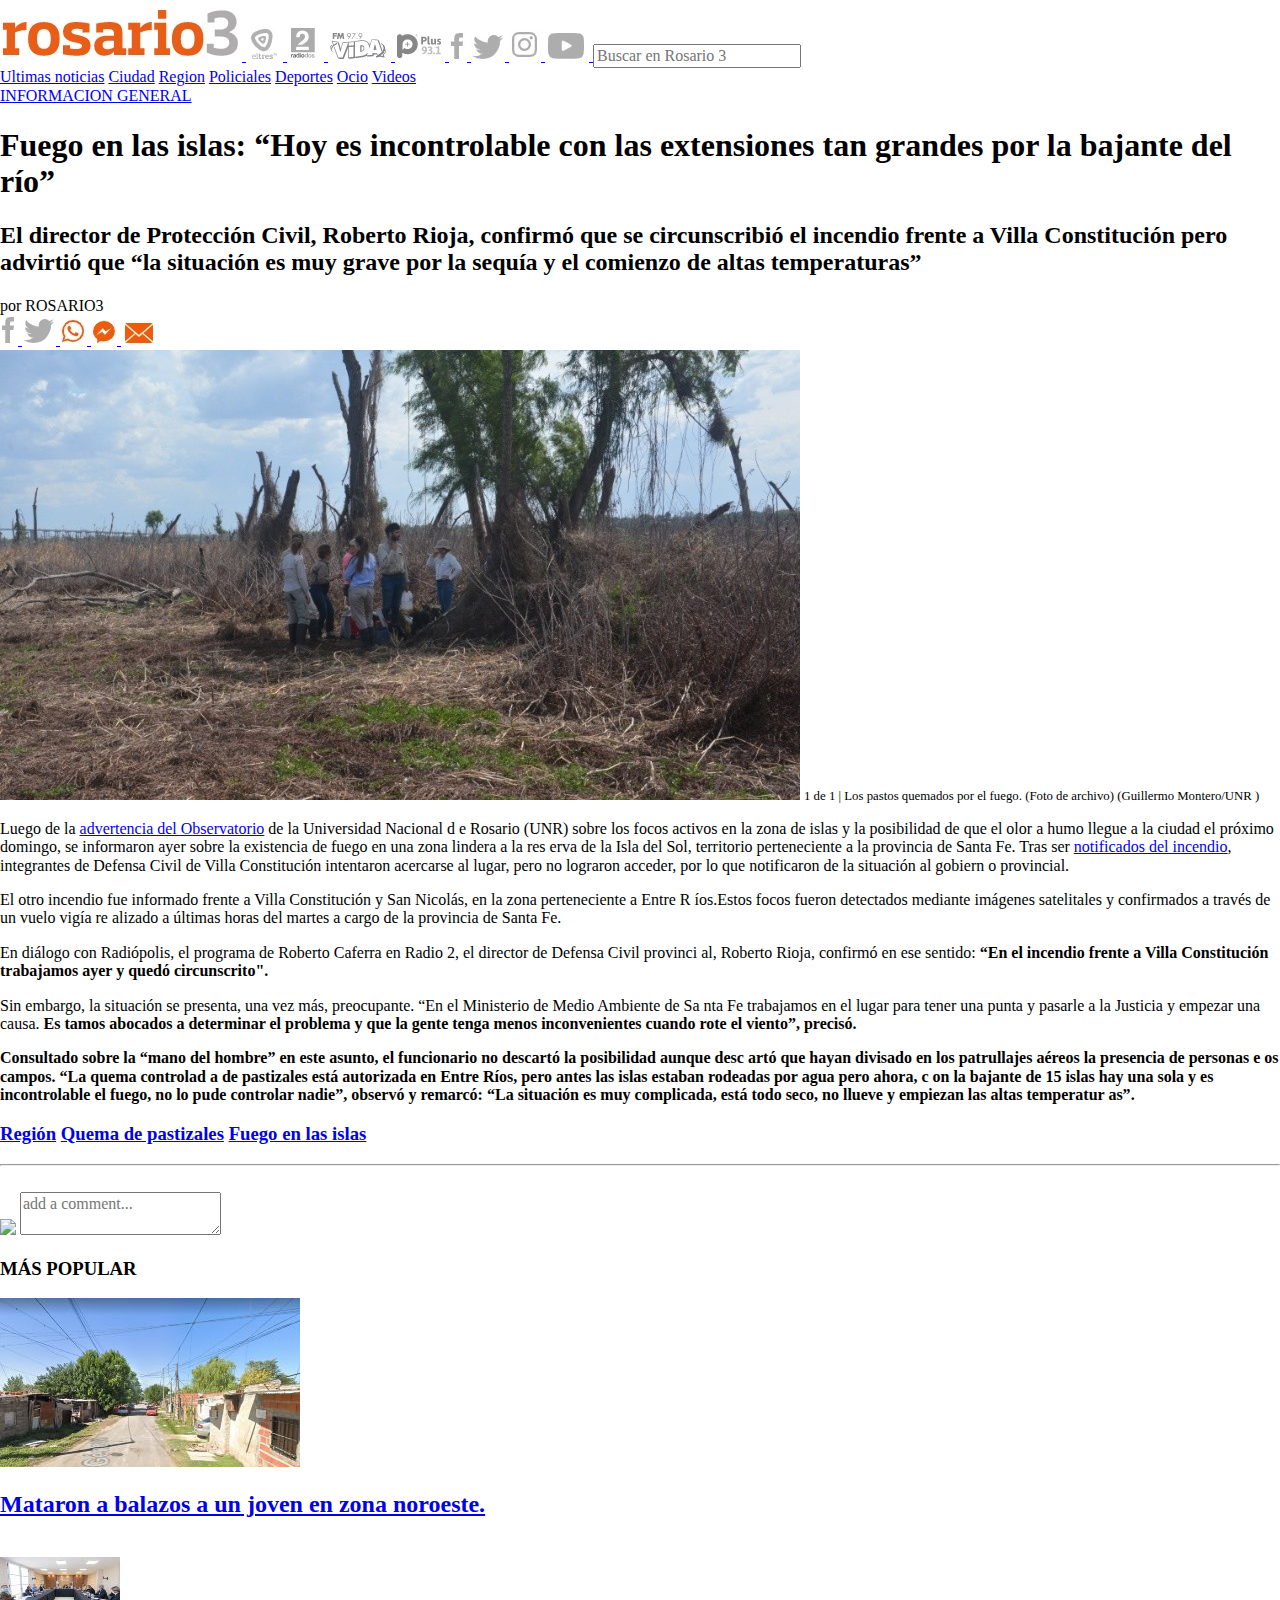
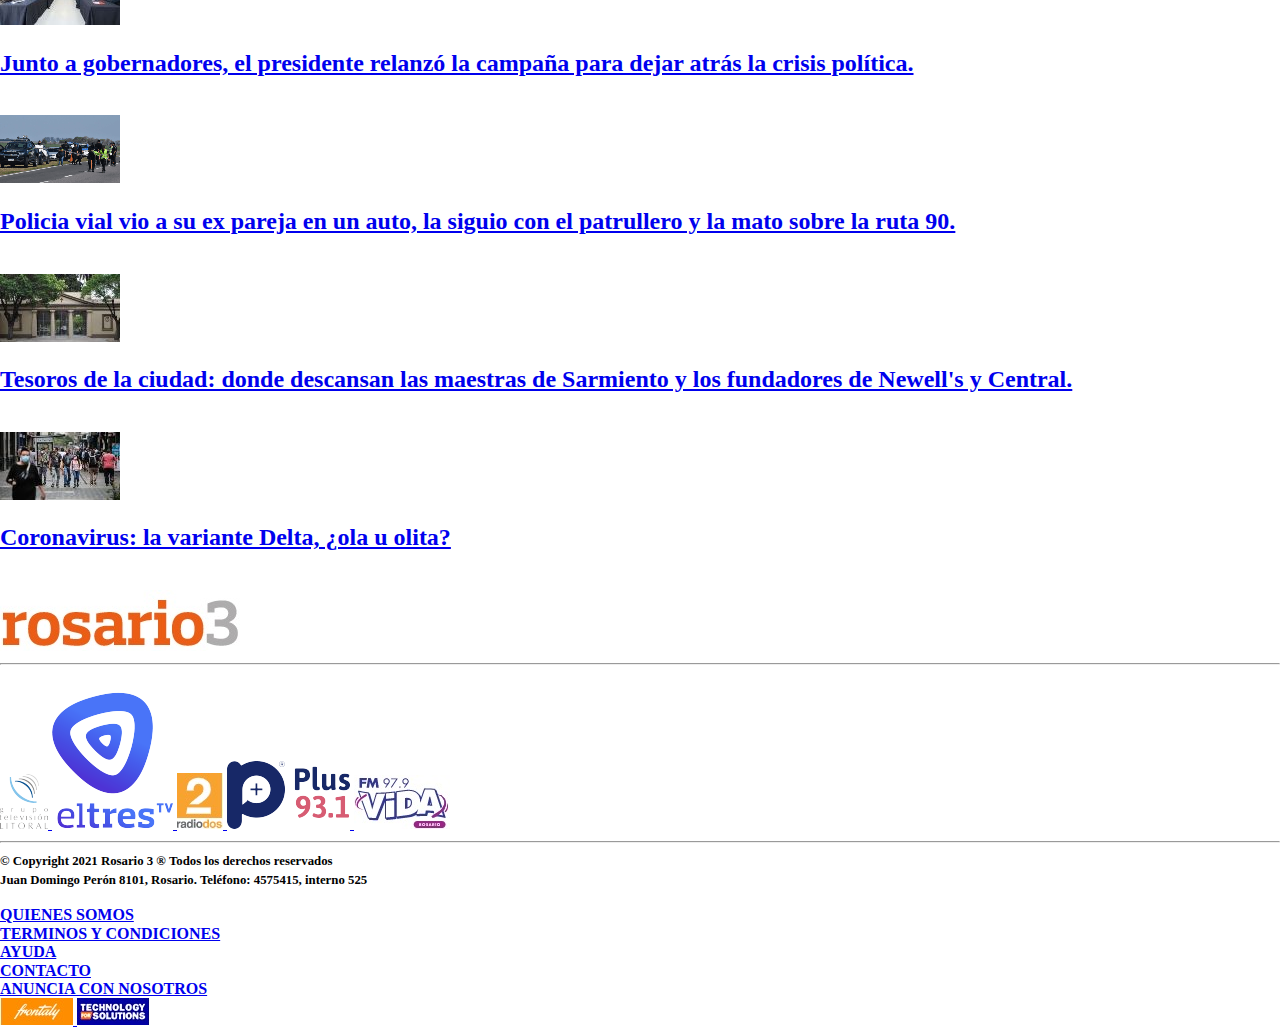
==== commit 05044694: "new index for the second page and new readme" ====
--- a/index.html
+++ b/index.html
@@ -1,14 +1,17 @@
 <!DOCTYPE html>
 <html lang="en">
+
 <head>
+    <link rel="stylesheet" href="style/normalize.css">
     <title>
         RosarioBlog
     </title>
 </head>
+
 <body>
     <header>
         <a href="https://www.rosario3.com">
-            <img src="imagenes/rosario3.jpg" title= "Rosario3">
+            <img src="imagenes/rosario3.jpg" title="Rosario3">
         </a>
         <a href="https://www.rosario3.com/el-tres-en-vivo/" target="_blank">
             <img src="imagenes/el3.jpg" title="Ver El 3 en vivo">
@@ -43,41 +46,41 @@
         <a href="https://www.rosario3.com/seccion/deportes/">Deportes</a>
         <a href="https://www.rosario3.com/seccion/ocio/">Ocio</a>
         <a href="https://www.rosario3.com/seccion/videos/">Videos</a>
-        
+
 
     </header>
     <article>
         <a href="https://www.rosario3.com/seccion/informacion-general">INFORMACION GENERAL</a>
         <h1>Fuego en las islas: “Hoy es incontrolable con las extensiones tan grandes por la bajante del río”</h1>
         <h2>
-        El director de Protección Civil, Roberto Rioja, confirmó que se circunscribió el incendio frente a Villa
-         Constitución pero advirtió que “la situación es muy grave por la sequía y el comienzo de altas temperaturas”
+            El director de Protección Civil, Roberto Rioja, confirmó que se circunscribió el incendio frente a Villa
+            Constitución pero advirtió que “la situación es muy grave por la sequía y el comienzo de altas temperaturas”
         </h2>
         <div>
-        por ROSARIO3
+            por ROSARIO3
         </div>
         <a href="https://www.rosario3.com/informaciongeneral/Fuego-en-las-islas-Hoy-es-incontrolable-con-las-extensione
                 s-tan-grandes-por-la-bajante-del-rio-20210916-0022.html#">
-            <img src="imagenes/facebook.jpg" title = "compartir en facebook">
+            <img src="imagenes/facebook.jpg" title="compartir en facebook">
         </a>
         <a href="https://www.rosario3.com/informaciongeneral/Fuego-en-las-islas-Hoy-es-incontrolable-con-las-extensione
                 s-tan-grandes-por-la-bajante-del-rio-20210916-0022.html#">
-            <img src="imagenes/twitter.jpg" title = "compartir en twitter">
+            <img src="imagenes/twitter.jpg" title="compartir en twitter">
         </a>
         <a href="https://www.rosario3.com/informaciongeneral/Fuego-en-las-islas-Hoy-es-incontrolable-con-las-extensione
                 s-tan-grandes-por-la-bajante-del-rio-20210916-0022.html#">
-            <img src="imagenes/whatsapp.jpg" title = "compartir en whatsapp">
+            <img src="imagenes/whatsapp.jpg" title="compartir en whatsapp">
         </a>
         <a href="https://www.facebook.com/dialog/send?app_id=798609233530383&redirect_uri=https://www.rosario3.com/info
                 rmaciongeneral/Fuego-en-las-islas-Hoy-es-incontrolable-con-las-extensiones-tan-grandes-por-la-bajante-d
                 el-rio-20210916-0022.html&link=https://www.rosario3.com/informaciongeneral/Fuego-en-las-islas-Hoy-es-in
                 controlable-con-las-extensiones-tan-grandes-por-la-bajante-del-rio-20210916-0022.html">
-            <img src="imagenes/messenger.jpg" title = "compartir por messenger">
+            <img src="imagenes/messenger.jpg" title="compartir por messenger">
         </a>
         <a href="mailto:?subject=Te recomiendo esta nota de Rosario3&body=Lee esta nota de Rosario3:https://www.rosario
                 3.com/informaciongeneral/Fuego-en-las-islas-Hoy-es-incontrolable-con-las-extensiones-tan-grandes-por-la
                 -bajante-del-rio-20210916-0022.html">
-            <img src="imagenes/mail.jpg" title = "compartir por mail">
+            <img src="imagenes/mail.jpg" title="compartir por mail">
         </a>
         <br>
         <img src="imagenes/islas_guille_1.jpg_1756841869.jpg" alt="Los pastos quemados por el fuego. (Foto de archivo)">
@@ -86,12 +89,12 @@
         <p>Luego de la <a href="https://www.rosario3.com/informaciongeneral/Fuego-en-las-islas-se-espera-humo-y-olor-pa
             ra-el-domingo-en-Rosario-20210915-0023.html"> advertencia del Observatorio</a> de la Universidad Nacional d
             e Rosario (UNR) sobre los focos activos en la zona de islas y la posibilidad de que el olor a humo llegue a
-             la ciudad el próximo domingo, se informaron ayer sobre la existencia de fuego en una zona lindera a la res
-             erva de la Isla del Sol, territorio perteneciente a la provincia de Santa Fe. Tras ser <a href="https://ww
+            la ciudad el próximo domingo, se informaron ayer sobre la existencia de fuego en una zona lindera a la res
+            erva de la Isla del Sol, territorio perteneciente a la provincia de Santa Fe. Tras ser <a href="https://ww
              w.rosario3.com/informaciongeneral/Fuego-en-las-islas-operativo-interprovincial-para-contener-dos-focos-act
-             ivos-20210915-0063.html">notificados del incendio</a>, integrantes de Defensa Civil de Villa Constitución 
-             intentaron acercarse al lugar, pero no lograron acceder, por lo que notificaron de la situación al gobiern
-             o provincial.
+             ivos-20210915-0063.html">notificados del incendio</a>, integrantes de Defensa Civil de Villa Constitución
+            intentaron acercarse al lugar, pero no lograron acceder, por lo que notificaron de la situación al gobiern
+            o provincial.
         </p>
         <p>El otro incendio fue informado frente a Villa Constitución y San Nicolás, en la zona perteneciente a Entre R
             íos.Estos focos fueron detectados mediante imágenes satelitales y confirmados a través de un vuelo vigía re
@@ -99,23 +102,23 @@
         </p>
         <p>
             En diálogo con Radiópolis, el programa de Roberto Caferra en Radio 2, el director de Defensa Civil provinci
-            al, Roberto Rioja, confirmó en ese sentido: <strong>“En el incendio frente a Villa Constitución trabajamos 
-            ayer y quedó circunscrito".</strong>
+            al, Roberto Rioja, confirmó en ese sentido: <strong>“En el incendio frente a Villa Constitución trabajamos
+                ayer y quedó circunscrito".</strong>
         </p>
         <p>
             Sin embargo, la situación se presenta, una vez más, preocupante. “En el Ministerio de Medio Ambiente de Sa
             nta Fe trabajamos en el lugar para tener una punta y pasarle a la Justicia y empezar una causa.<strong> Es
-            tamos abocados a determinar el problema y que la gente tenga menos inconvenientes cuando rote el viento”</s
-            trong>, precisó.
-         </p>
-         <p>Consultado sobre la “mano del hombre” en este asunto, el funcionario no descartó la posibilidad aunque desc
+                tamos abocados a determinar el problema y que la gente tenga menos inconvenientes cuando rote el
+                viento”</s trong>, precisó.
+        </p>
+        <p>Consultado sobre la “mano del hombre” en este asunto, el funcionario no descartó la posibilidad aunque desc
             artó que hayan divisado en los patrullajes aéreos la presencia de personas e os campos. “La quema controlad
             a de pastizales está autorizada en Entre Ríos, pero antes las islas estaban rodeadas por agua pero ahora, c
-            on la bajante de 15 islas hay una sola y es incontrolable el fuego, no lo pude controlar nadie”, observó y 
+            on la bajante de 15 islas hay una sola y es incontrolable el fuego, no lo pude controlar nadie”, observó y
             remarcó:<strong> “La situación es muy complicada, está todo seco, no llueve y empiezan las altas temperatur
-            as”</strong>.
-        </p>
-    
+                as”</strong>.
+        </p>
+
         <h3>
             <a href="https://www.rosario3.com/tags/Region"> Región</a>
             <a href="https://www.rosario3.com/tags/Quema-de-pastizales"> Quema de pastizales</a>
@@ -127,7 +130,7 @@
             <img src="imagenes/iconoPersona.jpg">
             <textarea placeholder="add a comment..."></textarea>
         </div>
-    </article>  
+    </article>
     <aside>
         <h3>
             MÁS POPULAR
@@ -173,7 +176,7 @@
             <img src="imagenes/covid.jpg" title="Coronavirus: la variante Delta, ¿ola u olita?">
             <h2>
                 Coronavirus: la variante Delta, ¿ola u olita?
-            </h2>        
+            </h2>
         </a>
         <br>
     </aside>
@@ -185,13 +188,13 @@
         <br>
         <a href="https://www.grupotelevisionlitoral.com/">
             <img src="imagenes/litoral.png" title="Grupo Television Litoral">
-        </a> 
+        </a>
         <a href="https://www.rosario3.com/el-tres-en-vivo/">
             <img src="imagenes/el-tres.png" title="El Tres TV">
-        </a>        
+        </a>
         <a href="https://www.rosario3.com/seccion/radio2/">
             <img src="imagenes/radiodos.jpg" title="Radio2">
-        </a>        
+        </a>
         <a href="http://www.frecuenciaplus.com.ar/">
             <img src="imagenes/fm-plus.png" title="FM Plus">
         </a>
@@ -237,4 +240,5 @@
     </footer>
 
 </body>
-</html>
+
+</html>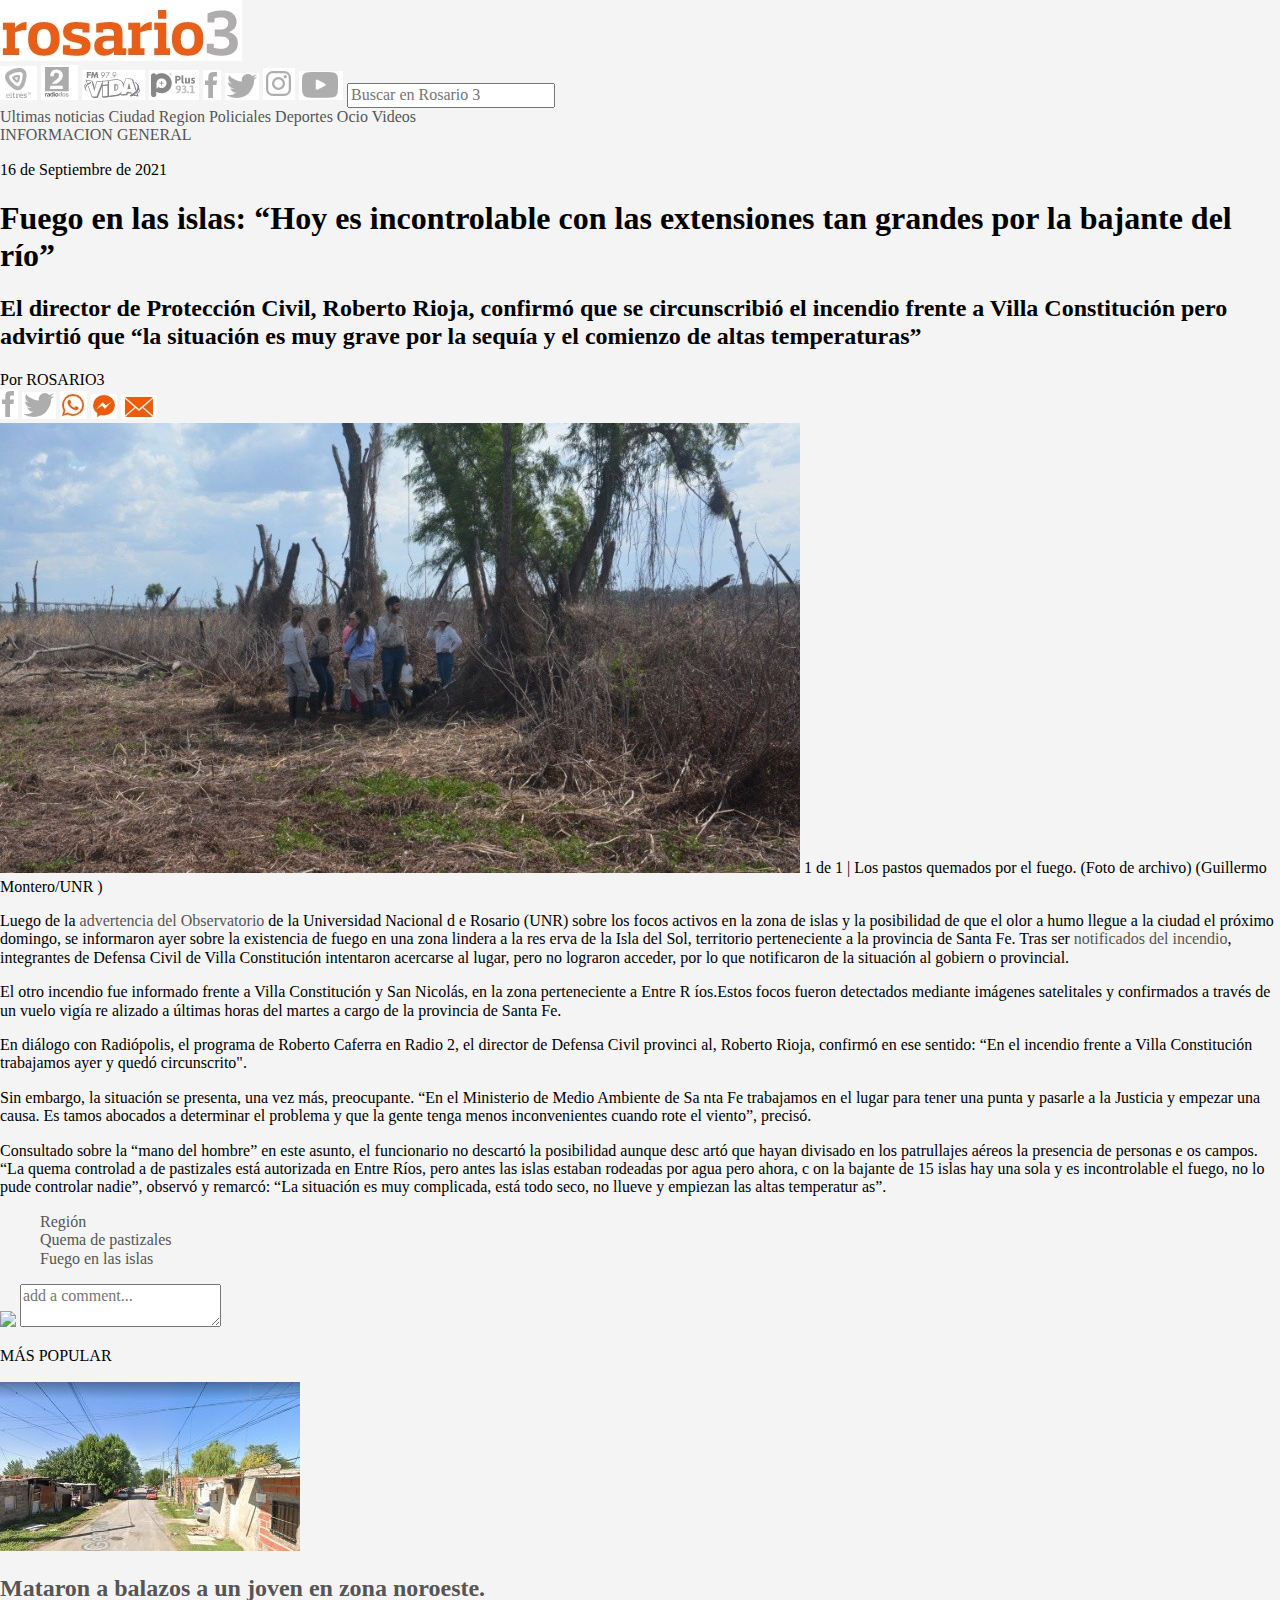
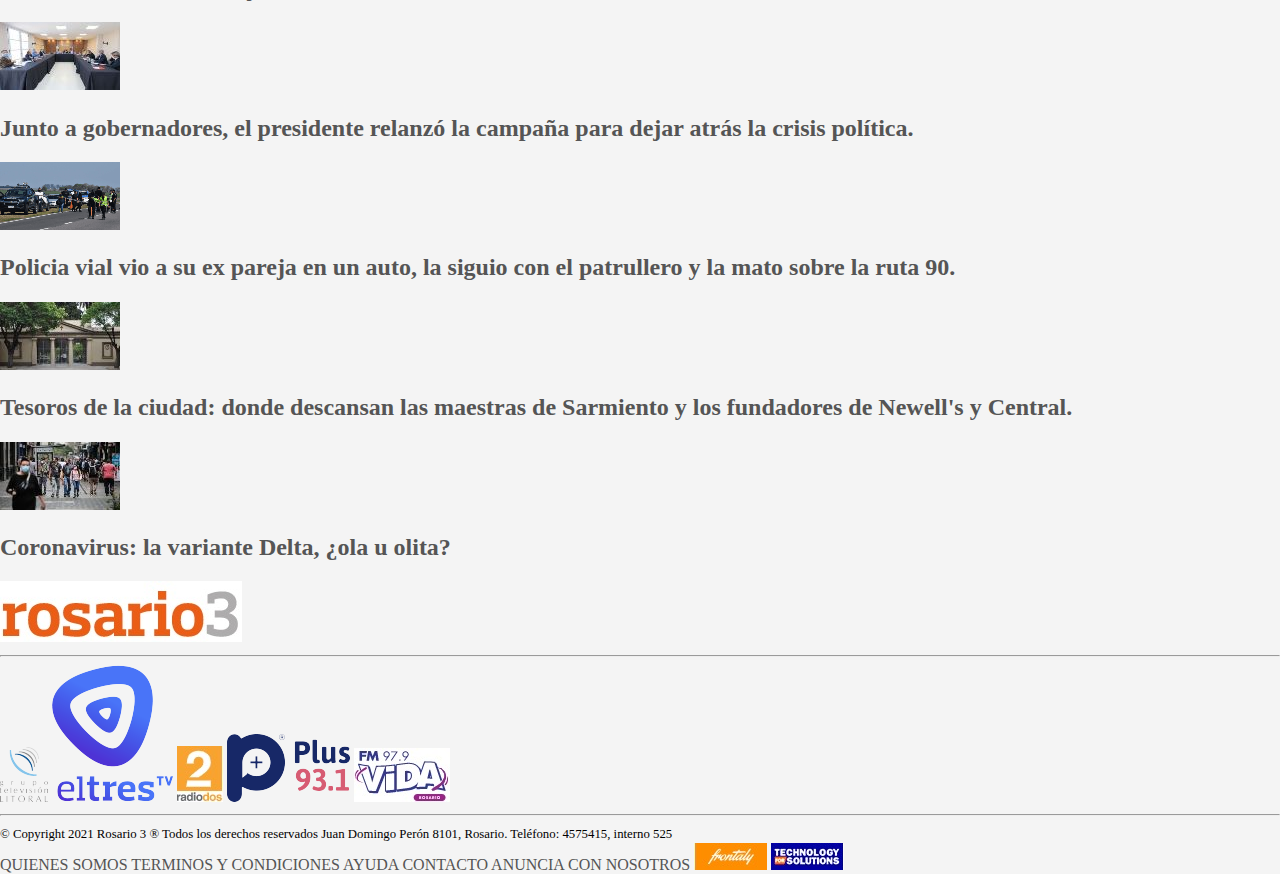
==== commit bea86a6d: "first modifications to style.css, added classes to index and index2" ====
--- a/index.html
+++ b/index.html
@@ -2,7 +2,11 @@
 <html lang="en">
 
 <head>
+    <meta charset="UTF-8">
+    <meta http-equiv="X-UA-Compatible" content="IE=edge">
+    <meta name="viewport" content="width=device-width, initial-scale=1.0">
     <link rel="stylesheet" href="style/normalize.css">
+    <link rel="stylesheet" href="style/style.css"> 
     <title>
         RosarioBlog
     </title>
@@ -13,232 +17,264 @@
         <a href="https://www.rosario3.com">
             <img src="imagenes/rosario3.jpg" title="Rosario3">
         </a>
-        <a href="https://www.rosario3.com/el-tres-en-vivo/" target="_blank">
-            <img src="imagenes/el3.jpg" title="Ver El 3 en vivo">
-        </a>
-        <a href="https://www.rosario3.com/radios/radio2.html" target="_blank">
-            <img src="imagenes/radio2.jpg" title="Escuchar Radio 2">
-        </a>
-        <a href="https://www.rosario3.com/radios/fmvida.html" target="_blank">
-            <img src="imagenes/fmvida.jpg" title="Escuchar FM Vida">
-        </a>
-        <a href="https://www.rosario3.com/radios/fmplus.html" target="_blank">
-            <img src="imagenes/plus.jpg" title="Escuchar Radio Plus">
-        </a>
-        <a href="https://www.facebook.com/Rosariotres/" target="_blank">
-            <img src="imagenes/facebook.jpg" title="Rosario 3 en Facebook">
-        </a>
-        <a href="https://twitter.com/rosariotres/" target="_blank">
-            <img src="imagenes/twitter.jpg" title="Rosario 3 en Twitter">
-        </a>
-        <a href="https://www.instagram.com/rosariotres/" target="_blank">
-            <img src="imagenes/instagram.jpg" title="Rosario 3 en Instagram">
-        </a>
-        <a href="https://www.youtube.com/channel/UCW1sJwBOGgPhSPXJ-6pjF6w/" target="_blank">
-            <img src="imagenes/youtube.jpg" title="Rosario 3 en Youtube">
-        </a>
-        <input type="text" placeholder="Buscar en Rosario 3">
-        <br>
-        <a href="https://www.rosario3.com/seccion/ultimas-noticias/">Ultimas noticias</a>
-        <a href="https://www.rosario3.com/seccion/ciudad/">Ciudad</a>
-        <a href="https://www.rosario3.com/seccion/region/">Region</a>
-        <a href="https://www.rosario3.com/seccion/policiales/">Policiales</a>
-        <a href="https://www.rosario3.com/seccion/deportes/">Deportes</a>
-        <a href="https://www.rosario3.com/seccion/ocio/">Ocio</a>
-        <a href="https://www.rosario3.com/seccion/videos/">Videos</a>
-
+        <div class="main-header">
+            <a href="https://www.rosario3.com/el-tres-en-vivo/" target="_blank">
+                <img src="imagenes/el3.jpg" title="Ver El 3 en vivo">
+            </a>
+            <a href="https://www.rosario3.com/radios/radio2.html" target="_blank">
+                <img src="imagenes/radio2.jpg" title="Escuchar Radio 2">
+            </a>
+            <a href="https://www.rosario3.com/radios/fmvida.html" target="_blank">
+                <img src="imagenes/fmvida.jpg" title="Escuchar FM Vida">
+            </a>
+            <a href="https://www.rosario3.com/radios/fmplus.html" target="_blank">
+                <img src="imagenes/plus.jpg" title="Escuchar Radio Plus">
+            </a>
+            <a href="https://www.facebook.com/Rosariotres/" target="_blank">
+                <img src="imagenes/facebook.jpg" title="Rosario 3 en Facebook">
+            </a>
+            <a href="https://twitter.com/rosariotres/" target="_blank">
+                <img src="imagenes/twitter.jpg" title="Rosario 3 en Twitter">
+            </a>
+            <a href="https://www.instagram.com/rosariotres/" target="_blank">
+                <img src="imagenes/instagram.jpg" title="Rosario 3 en Instagram">
+            </a>
+            <a href="https://www.youtube.com/channel/UCW1sJwBOGgPhSPXJ-6pjF6w/" target="_blank">
+                <img src="imagenes/youtube.jpg" title="Rosario 3 en Youtube">
+            </a>
+            <input type="text" placeholder="Buscar en Rosario 3">
+        </div>
+        <div>
+            <a href="https://www.rosario3.com/seccion/ultimas-noticias/">Ultimas noticias</a>
+            <a href="https://www.rosario3.com/seccion/ciudad/">Ciudad</a>
+            <a href="https://www.rosario3.com/seccion/region/">Region</a>
+            <a href="https://www.rosario3.com/seccion/policiales/">Policiales</a>
+            <a href="https://www.rosario3.com/seccion/deportes/">Deportes</a>
+            <a href="https://www.rosario3.com/seccion/ocio/">Ocio</a>
+            <a href="https://www.rosario3.com/seccion/videos/">Videos</a>
+        </div>
 
     </header>
     <article>
-        <a href="https://www.rosario3.com/seccion/informacion-general">INFORMACION GENERAL</a>
-        <h1>Fuego en las islas: “Hoy es incontrolable con las extensiones tan grandes por la bajante del río”</h1>
-        <h2>
-            El director de Protección Civil, Roberto Rioja, confirmó que se circunscribió el incendio frente a Villa
-            Constitución pero advirtió que “la situación es muy grave por la sequía y el comienzo de altas temperaturas”
-        </h2>
-        <div>
-            por ROSARIO3
-        </div>
-        <a href="https://www.rosario3.com/informaciongeneral/Fuego-en-las-islas-Hoy-es-incontrolable-con-las-extensione
+        <div id="main">
+            <a href="https://www.rosario3.com/seccion/informacion-general">INFORMACION GENERAL</a>
+            <p class="fecha-nota">
+                <time class="alt-font uppercase">16 de Septiembre de 2021</time>
+            </p>
+            <h1>Fuego en las islas: “Hoy es incontrolable con las extensiones tan grandes por la bajante del río”</h1>
+            <h2>
+                El director de Protección Civil, Roberto Rioja, confirmó que se circunscribió el incendio frente a Villa
+                Constitución pero advirtió que “la situación es muy grave por la sequía y el comienzo de altas
+                temperaturas”
+            </h2>
+            <div>
+                <div>
+                    Por ROSARIO3
+                </div>
+                <div>
+                    <a href="https://www.rosario3.com/informaciongeneral/Fuego-en-las-islas-Hoy-es-incontrolable-con-las-extensione
                 s-tan-grandes-por-la-bajante-del-rio-20210916-0022.html#">
-            <img src="imagenes/facebook.jpg" title="compartir en facebook">
-        </a>
-        <a href="https://www.rosario3.com/informaciongeneral/Fuego-en-las-islas-Hoy-es-incontrolable-con-las-extensione
+                        <img src="imagenes/facebook.jpg" title="compartir en facebook">
+                    </a>
+                    <a href="https://www.rosario3.com/informaciongeneral/Fuego-en-las-islas-Hoy-es-incontrolable-con-las-extensione
                 s-tan-grandes-por-la-bajante-del-rio-20210916-0022.html#">
-            <img src="imagenes/twitter.jpg" title="compartir en twitter">
-        </a>
-        <a href="https://www.rosario3.com/informaciongeneral/Fuego-en-las-islas-Hoy-es-incontrolable-con-las-extensione
+                        <img src="imagenes/twitter.jpg" title="compartir en twitter">
+                    </a>
+                    <a href="https://www.rosario3.com/informaciongeneral/Fuego-en-las-islas-Hoy-es-incontrolable-con-las-extensione
                 s-tan-grandes-por-la-bajante-del-rio-20210916-0022.html#">
-            <img src="imagenes/whatsapp.jpg" title="compartir en whatsapp">
-        </a>
-        <a href="https://www.facebook.com/dialog/send?app_id=798609233530383&redirect_uri=https://www.rosario3.com/info
+                        <img src="imagenes/whatsapp.jpg" title="compartir en whatsapp">
+                    </a>
+                    <a href="https://www.facebook.com/dialog/send?app_id=798609233530383&redirect_uri=https://www.rosario3.com/info
                 rmaciongeneral/Fuego-en-las-islas-Hoy-es-incontrolable-con-las-extensiones-tan-grandes-por-la-bajante-d
                 el-rio-20210916-0022.html&link=https://www.rosario3.com/informaciongeneral/Fuego-en-las-islas-Hoy-es-in
                 controlable-con-las-extensiones-tan-grandes-por-la-bajante-del-rio-20210916-0022.html">
-            <img src="imagenes/messenger.jpg" title="compartir por messenger">
-        </a>
-        <a href="mailto:?subject=Te recomiendo esta nota de Rosario3&body=Lee esta nota de Rosario3:https://www.rosario
+                        <img src="imagenes/messenger.jpg" title="compartir por messenger">
+                    </a>
+                    <a href="mailto:?subject=Te recomiendo esta nota de Rosario3&body=Lee esta nota de Rosario3:https://www.rosario
                 3.com/informaciongeneral/Fuego-en-las-islas-Hoy-es-incontrolable-con-las-extensiones-tan-grandes-por-la
                 -bajante-del-rio-20210916-0022.html">
-            <img src="imagenes/mail.jpg" title="compartir por mail">
-        </a>
-        <br>
-        <img src="imagenes/islas_guille_1.jpg_1756841869.jpg" alt="Los pastos quemados por el fuego. (Foto de archivo)">
-        <small>1 de 1 |
-            Los pastos quemados por el fuego. (Foto de archivo) (Guillermo Montero/UNR )</small>
-        <p>Luego de la <a href="https://www.rosario3.com/informaciongeneral/Fuego-en-las-islas-se-espera-humo-y-olor-pa
+                        <img src="imagenes/mail.jpg" title="compartir por mail">
+                    </a>
+                </div>
+            </div>
+            <img src="imagenes/islas_guille_1.jpg_1756841869.jpg"
+                alt="Los pastos quemados por el fuego. (Foto de archivo)">
+            <span class="small-text">1 de 1 |
+                Los pastos quemados por el fuego. (Foto de archivo) (Guillermo Montero/UNR )</span>
+            <p>Luego de la <a href="https://www.rosario3.com/informaciongeneral/Fuego-en-las-islas-se-espera-humo-y-olor-pa
             ra-el-domingo-en-Rosario-20210915-0023.html"> advertencia del Observatorio</a> de la Universidad Nacional d
-            e Rosario (UNR) sobre los focos activos en la zona de islas y la posibilidad de que el olor a humo llegue a
-            la ciudad el próximo domingo, se informaron ayer sobre la existencia de fuego en una zona lindera a la res
-            erva de la Isla del Sol, territorio perteneciente a la provincia de Santa Fe. Tras ser <a href="https://ww
+                e Rosario (UNR) sobre los focos activos en la zona de islas y la posibilidad de que el olor a humo
+                llegue a
+                la ciudad el próximo domingo, se informaron ayer sobre la existencia de fuego en una zona lindera a la
+                res
+                erva de la Isla del Sol, territorio perteneciente a la provincia de Santa Fe. Tras ser <a href="https://ww
              w.rosario3.com/informaciongeneral/Fuego-en-las-islas-operativo-interprovincial-para-contener-dos-focos-act
              ivos-20210915-0063.html">notificados del incendio</a>, integrantes de Defensa Civil de Villa Constitución
-            intentaron acercarse al lugar, pero no lograron acceder, por lo que notificaron de la situación al gobiern
-            o provincial.
-        </p>
-        <p>El otro incendio fue informado frente a Villa Constitución y San Nicolás, en la zona perteneciente a Entre R
-            íos.Estos focos fueron detectados mediante imágenes satelitales y confirmados a través de un vuelo vigía re
-            alizado a últimas horas del martes a cargo de la provincia de Santa Fe.
-        </p>
-        <p>
-            En diálogo con Radiópolis, el programa de Roberto Caferra en Radio 2, el director de Defensa Civil provinci
-            al, Roberto Rioja, confirmó en ese sentido: <strong>“En el incendio frente a Villa Constitución trabajamos
-                ayer y quedó circunscrito".</strong>
-        </p>
-        <p>
-            Sin embargo, la situación se presenta, una vez más, preocupante. “En el Ministerio de Medio Ambiente de Sa
-            nta Fe trabajamos en el lugar para tener una punta y pasarle a la Justicia y empezar una causa.<strong> Es
-                tamos abocados a determinar el problema y que la gente tenga menos inconvenientes cuando rote el
-                viento”</s trong>, precisó.
-        </p>
-        <p>Consultado sobre la “mano del hombre” en este asunto, el funcionario no descartó la posibilidad aunque desc
-            artó que hayan divisado en los patrullajes aéreos la presencia de personas e os campos. “La quema controlad
-            a de pastizales está autorizada en Entre Ríos, pero antes las islas estaban rodeadas por agua pero ahora, c
-            on la bajante de 15 islas hay una sola y es incontrolable el fuego, no lo pude controlar nadie”, observó y
-            remarcó:<strong> “La situación es muy complicada, está todo seco, no llueve y empiezan las altas temperatur
-                as”</strong>.
-        </p>
-
-        <h3>
-            <a href="https://www.rosario3.com/tags/Region"> Región</a>
-            <a href="https://www.rosario3.com/tags/Quema-de-pastizales"> Quema de pastizales</a>
-            <a href="https://www.rosario3.com/tags/Fuego-en-las-islas"> Fuego en las islas</a>
-        </h3>
-        <hr>
-        <br>
-        <div>
-            <img src="imagenes/iconoPersona.jpg">
-            <textarea placeholder="add a comment..."></textarea>
+                intentaron acercarse al lugar, pero no lograron acceder, por lo que notificaron de la situación al
+                gobiern
+                o provincial.
+            </p>
+            <p>El otro incendio fue informado frente a Villa Constitución y San Nicolás, en la zona perteneciente a
+                Entre R
+                íos.Estos focos fueron detectados mediante imágenes satelitales y confirmados a través de un vuelo vigía
+                re
+                alizado a últimas horas del martes a cargo de la provincia de Santa Fe.
+            </p>
+            <p>
+                En diálogo con Radiópolis, el programa de Roberto Caferra en Radio 2, el director de Defensa Civil
+                provinci
+                al, Roberto Rioja, confirmó en ese sentido: <span class="negrita">“En el incendio frente a Villa
+                    Constitución
+                    trabajamos
+                    ayer y quedó circunscrito".</span>
+            </p>
+            <p>
+                Sin embargo, la situación se presenta, una vez más, preocupante. “En el Ministerio de Medio Ambiente de
+                Sa
+                nta Fe trabajamos en el lugar para tener una punta y pasarle a la Justicia y empezar una causa.<span
+                    class="negrita">
+                    Es
+                    tamos abocados a determinar el problema y que la gente tenga menos inconvenientes cuando rote el
+                    viento”</span>, precisó.
+            </p>
+            <p>Consultado sobre la “mano del hombre” en este asunto, el funcionario no descartó la posibilidad aunque
+                desc
+                artó que hayan divisado en los patrullajes aéreos la presencia de personas e os campos. “La quema
+                controlad
+                a de pastizales está autorizada en Entre Ríos, pero antes las islas estaban rodeadas por agua pero
+                ahora, c
+                on la bajante de 15 islas hay una sola y es incontrolable el fuego, no lo pude controlar nadie”, observó
+                y
+                remarcó:<span class="negrita"> “La situación es muy complicada, está todo seco, no llueve y empiezan las
+                    altas
+                    temperatur
+                    as”</span>.
+            </p>
+
+            <ul>
+                <li>
+                    <a href="https://www.rosario3.com/tags/Region"> Región</a>
+                </li>
+                <li>
+                    <a href="https://www.rosario3.com/tags/Quema-de-pastizales"> Quema de pastizales</a>
+                </li>
+                <li>
+                    <a href="https://www.rosario3.com/tags/Fuego-en-las-islas"> Fuego en las islas</a>
+                </li>
+            </ul>
+            <div>
+                <img src="imagenes/iconoPersona.jpg">
+                <textarea class="comment-box" placeholder="add a comment..."></textarea>
+            </div>
         </div>
     </article>
     <aside>
-        <h3>
+        <p class="aside-title">
             MÁS POPULAR
-        </h3>
-        <a href="https://www.rosario3.com/policiales/Mataron-a-balazos-a-un-joven-en-la-zona-noroeste-20210918-0008.htm
+        </p>
+        <div>
+            <a href="https://www.rosario3.com/policiales/Mataron-a-balazos-a-un-joven-en-la-zona-noroeste-20210918-0008.htm
                 l">
-            <img src="imagenes/genova.jpg_601831687.jpg" title="Mataron a balazos a un joven en zona noroeste">
-            <h2>
-                Mataron a balazos a un joven en zona noroeste.
-            </h2>
-        </a>
-        <br>
-        <a href="https://www.rosario3.com/politica/Tras-los-cambios-en-el-gabinete-Alberto-Fernandez-se-reune-con-gober
+                <img src="imagenes/genova.jpg_601831687.jpg" title="Mataron a balazos a un joven en zona noroeste">
+                <h2>
+                    Mataron a balazos a un joven en zona noroeste.
+                </h2>
+            </a>
+        </div>
+        <div>
+            <a href="https://www.rosario3.com/politica/Tras-los-cambios-en-el-gabinete-Alberto-Fernandez-se-reune-con-gober
                 nadores-peronistas-20210918-0014.html">
-            <img src="imagenes/reunion2.jpg_1399020711.jpg" title="Junto a gobernadores, el presidente relanzó la campa
+                <img src="imagenes/reunion2.jpg_1399020711.jpg" title="Junto a gobernadores, el presidente relanzó la campa
                                                                   ña para dejar atrás la crisis política">
-            <h2>
-                Junto a gobernadores, el presidente relanzó la campaña para dejar atrás la crisis política.
-            </h2>
-        </a>
-        <br>
-        <a href="https://www.rosario3.com/policiales/Policia-vial-vio-a-su-ex-pareja-en-un-auto-la-siguio-con-el-patrul
+                <h2>
+                    Junto a gobernadores, el presidente relanzó la campaña para dejar atrás la crisis política.
+                </h2>
+            </a>
+        </div>
+        <div>
+            <a href="https://www.rosario3.com/policiales/Policia-vial-vio-a-su-ex-pareja-en-un-auto-la-siguio-con-el-patrul
                 lero-y-la-mato-sobre-la-ruta-90-20210918-0033.html">
-            <img src="imagenes/femicidio1.png_1399020711.png" title="Policia vial vio a su ex pareja en un auto, la sig
+                <img src="imagenes/femicidio1.png_1399020711.png" title="Policia vial vio a su ex pareja en un auto, la sig
                                                                     uio con el patrullero y la mato sobre la ruta 90">
-            <h2>
-                Policia vial vio a su ex pareja en un auto, la siguio con el patrullero y la mato sobre la ruta 90.
-            </h2>
-        </a>
-        <br>
-        <a href="https://www.rosario3.com/especiales/Tesoros-de-la-ciudad-donde-descansan-las-maestras-de-Sarmiento-y-l
+                <h2>
+                    Policia vial vio a su ex pareja en un auto, la siguio con el patrullero y la mato sobre la ruta 90.
+                </h2>
+            </a>
+        </div>
+        <div>
+            <a href="https://www.rosario3.com/especiales/Tesoros-de-la-ciudad-donde-descansan-las-maestras-de-Sarmiento-y-l
                 os-fundadores-de-Newells-y-Central-20210917-0058.html">
-            <img src="imagenes/disidentes_2.jpg_1399020711.jpg" title="Tesoros de la ciudad: donde descansan las maestr
+                <img src="imagenes/disidentes_2.jpg_1399020711.jpg" title="Tesoros de la ciudad: donde descansan las maestr
                                                                       as de Sarmiento y los fundadores de Newell's y Ce
                                                                       ntral">
-            <h2>
-                Tesoros de la ciudad: donde descansan las maestras de Sarmiento y los fundadores de Newell's y Central.
-            </h2>
-        </a>
-        <br>
-        <a href="https://www.rosario3.com/informaciongeneral/Coronavirus-la-variante-Delta-ola-u-olita-20210918-0017.ht
+                <h2>
+                    Tesoros de la ciudad: donde descansan las maestras de Sarmiento y los fundadores de Newell's y
+                    Central.
+                </h2>
+            </a>
+        </div>
+        <div>
+            <a href="https://www.rosario3.com/informaciongeneral/Coronavirus-la-variante-Delta-ola-u-olita-20210918-0017.ht
                 ml">
-            <img src="imagenes/covid.jpg" title="Coronavirus: la variante Delta, ¿ola u olita?">
-            <h2>
-                Coronavirus: la variante Delta, ¿ola u olita?
-            </h2>
-        </a>
-        <br>
+                <img src="imagenes/covid.jpg" title="Coronavirus: la variante Delta, ¿ola u olita?">
+                <h2>
+                    Coronavirus: la variante Delta, ¿ola u olita?
+                </h2>
+            </a>
+        </div>
     </aside>
     <footer>
         <a href="https://www.rosario3.com/">
             <img src="imagenes/rosario3.jpg" title="Rosario3">
         </a>
         <hr>
-        <br>
-        <a href="https://www.grupotelevisionlitoral.com/">
-            <img src="imagenes/litoral.png" title="Grupo Television Litoral">
-        </a>
-        <a href="https://www.rosario3.com/el-tres-en-vivo/">
-            <img src="imagenes/el-tres.png" title="El Tres TV">
-        </a>
-        <a href="https://www.rosario3.com/seccion/radio2/">
-            <img src="imagenes/radiodos.jpg" title="Radio2">
-        </a>
-        <a href="http://www.frecuenciaplus.com.ar/">
-            <img src="imagenes/fm-plus.png" title="FM Plus">
-        </a>
-        <a href="http://www.fmvida.com.ar/">
-            <img src="imagenes/fm-vida.jpg" title="FM Vida">
-        </a>
+        <div>
+            <a href="https://www.grupotelevisionlitoral.com/">
+                <img src="imagenes/litoral.png" title="Grupo Television Litoral">
+            </a>
+            <a href="https://www.rosario3.com/el-tres-en-vivo/">
+                <img src="imagenes/el-tres.png" title="El Tres TV">
+            </a>
+            <a href="https://www.rosario3.com/seccion/radio2/">
+                <img src="imagenes/radiodos.jpg" title="Radio2">
+            </a>
+            <a href="http://www.frecuenciaplus.com.ar/">
+                <img src="imagenes/fm-plus.png" title="FM Plus">
+            </a>
+            <a href="http://www.fmvida.com.ar/">
+                <img src="imagenes/fm-vida.jpg" title="FM Vida">
+            </a>
+        </div>
         <hr>
         <small>
             © Copyright 2021 Rosario 3 ® Todos los derechos reservados
         </small>
-        <br>
         <small>
             Juan Domingo Perón 8101, Rosario. Teléfono: 4575415, interno 525
         </small>
-        <br>
-        <br>
-        <a href="https://www.rosario3.com/quienes-somos.html" title="Quienes somos">
-            QUIENES SOMOS
-        </a>
-        <br>
-        <a href="https://www.rosario3.com/terminos-y-condiciones.html" title="Terminos y condiciones">
-            TERMINOS Y CONDICIONES
-        </a>
-        <br>
-        <a href="https://www.rosario3.com/ayuda.html" title="Ayuda">
-            AYUDA
-        </a>
-        <br>
-        <a href="https://www.rosario3.com/contacto.html" title="Contacto">
-            CONTACTO
-        </a>
-        <br>
-        <a href="https://www.rosario3.com/comercial.html" title="Anuncia con nosotros">
-            ANUNCIA CON NOSOTROS
-        </a>
-        <br>
-        <a href="https://www.frontaly.com/" target="_blank">
-            <img src="imagenes/frontally.jpg" title="Frontaly | Diseño y Desarrollo de Front-end">
-        </a>
-        <a href="https://www.cms-medios.com/" target="_blank">
-            <img src="imagenes/tfsla.jpg" title="TFSLA | Administración de contenido">
-        </a>
+        <div>
+            <a class="footer" href="https://www.rosario3.com/quienes-somos.html" title="Quienes somos">
+                QUIENES SOMOS
+            </a>
+            <a class="footer" href="https://www.rosario3.com/terminos-y-condiciones.html" title="Terminos y condiciones">
+                TERMINOS Y CONDICIONES
+            </a>
+            <a class="footer" href="https://www.rosario3.com/ayuda.html" title="Ayuda">
+                AYUDA
+            </a>
+            <a class="footer" href="https://www.rosario3.com/contacto.html" title="Contacto">
+                CONTACTO
+            </a>
+            <a class="footer" href="https://www.rosario3.com/comercial.html" title="Anuncia con nosotros">
+                ANUNCIA CON NOSOTROS
+            </a>
+            <a class="footer" href="https://www.frontaly.com/" target="_blank">
+                <img src="imagenes/frontally.jpg" title="Frontaly | Diseño y Desarrollo de Front-end">
+            </a>
+            <a class="footer" href="https://www.cms-medios.com/" target="_blank">
+                <img src="imagenes/tfsla.jpg" title="TFSLA | Administración de contenido">
+            </a>
+        </div>
     </footer>
-
 </body>
-
 </html>--- a/style/style.css
+++ b/style/style.css
@@ -0,0 +1,183 @@
+
+body{
+    background-color: #f4f4f4;
+}
+a{
+    text-decoration: none;
+    color: #555;
+}
+
+ul{
+    list-style: none;
+}
+
+ol{
+    list-style: none;
+}
+
+.top-bar{
+    font-family: Helvetica Neue,Helvetica,sans-serif;
+    background: #fff;
+    height: 46px;
+    line-height: 18px;
+    position: relative;
+    z-index: 25;
+    padding: 15px 10px 13px 10px;
+    font-size: 13px;
+}
+.top{
+        margin: 0 auto;
+        position: relative;
+        width: 972px;
+        background-color: transparent;
+        float: left;
+        margin-left: 100px;
+}
+    
+    
+.bar-item{
+    float: left;
+    display: block;
+}
+
+.icon-home{
+    font-family: TCFont-Regular;
+    display: inline-block;
+    font-weight: 400!important;
+    font-style: normal!important;
+    vertical-align: middle;
+    position: relative;
+    top: -.1em;
+    width: 1.231em;
+    font-size: 1.231em;
+    list-style-image: url(../imagenes/home.png);
+}
+
+
+.dropdown-bar{
+    border-right: 1px solid #eaeaea;
+    height: 46px;
+    position: relative;
+    width: fit-content;
+    float: left;
+}
+
+
+.donate{
+    float: left;
+    width: fit-content;
+    background-color: red;
+    color:#000;
+
+}
+
+.topbar-button-left{
+    float: left;
+
+}
+
+
+.topbar-button{
+    float: right;
+    
+}
+
+.menu {
+    display: none;
+    position: absolute;
+    background-color: #f9f9f9;
+    min-width: 160px;
+    box-shadow: 0px 8px 16px 0px rgba(0,0,0,0.2);
+    padding: 12px 16px;
+    z-index: 1;
+  }
+
+.dropdown-bar:hover .menu{
+    display: block;
+}
+
+
+.header{
+    background: #f8f8f8;
+    border-bottom: 5px solid #f1f1f2;
+    border-top: 1px solid #f1f1f2;
+    padding-top: 24px;
+}
+
+.wrapper{
+    margin: 0 auto;
+    position: relative;
+    width: 972px;
+}
+
+.cabecera{
+    background: #f8f8f8;
+    border-bottom: 5px solid #f1f1f2;
+    border-top: 1px solid #f1f1f2;
+    padding-top: 24px;
+}
+
+.logo{
+    position: relative;
+    float: left;
+    margin-bottom: 0;
+    display: block;
+    width: 350px;
+    height: 29px;
+}
+.masthead-search{
+    float: right;
+    border-radius: 2px;
+    padding: 7px 6px 6px 26px;
+    min-width: 280px;
+    border: 1px solid #aaa;
+    position: relative;
+    background-color: #fff;
+    display: block;
+    font-size: 12px;
+    line-height: 16px;
+}
+
+.tagline{
+    padding-top: 4px;
+    clear: left;
+    float: left;
+    width: 300px;
+    height: 18px;
+    color: #383838;
+    font-weight: 400;
+    text-shadow: none;
+    font-size: 12px;
+}
+
+.idle{
+    padding-top: 5px;
+    display: inline-block;
+    float:left;
+    margin-right: .8em;
+    font-size: 13px;
+    font-family: Helvetica Neue,Helvetica,sans-serif;
+    color: #383838;
+}
+
+.idle:hover {
+    border-bottom: 5px red solid;
+}
+.button {
+    border: 1px solid #cacaca;
+    margin-bottom: 0;
+    margin-top: 0;
+    border-radius: 4px;
+    box-sizing: content-box;
+    cursor: pointer;
+    display: none;
+    font-family: Helvetica Neue,Helvetica,sans-serif;
+    font-size: 12px;
+    font-weight: 700!important;
+    line-height: 16px;
+    min-height: 16px;
+    padding: 3px 12px;
+    position: relative;
+    transition: opacity .5s;
+}
+
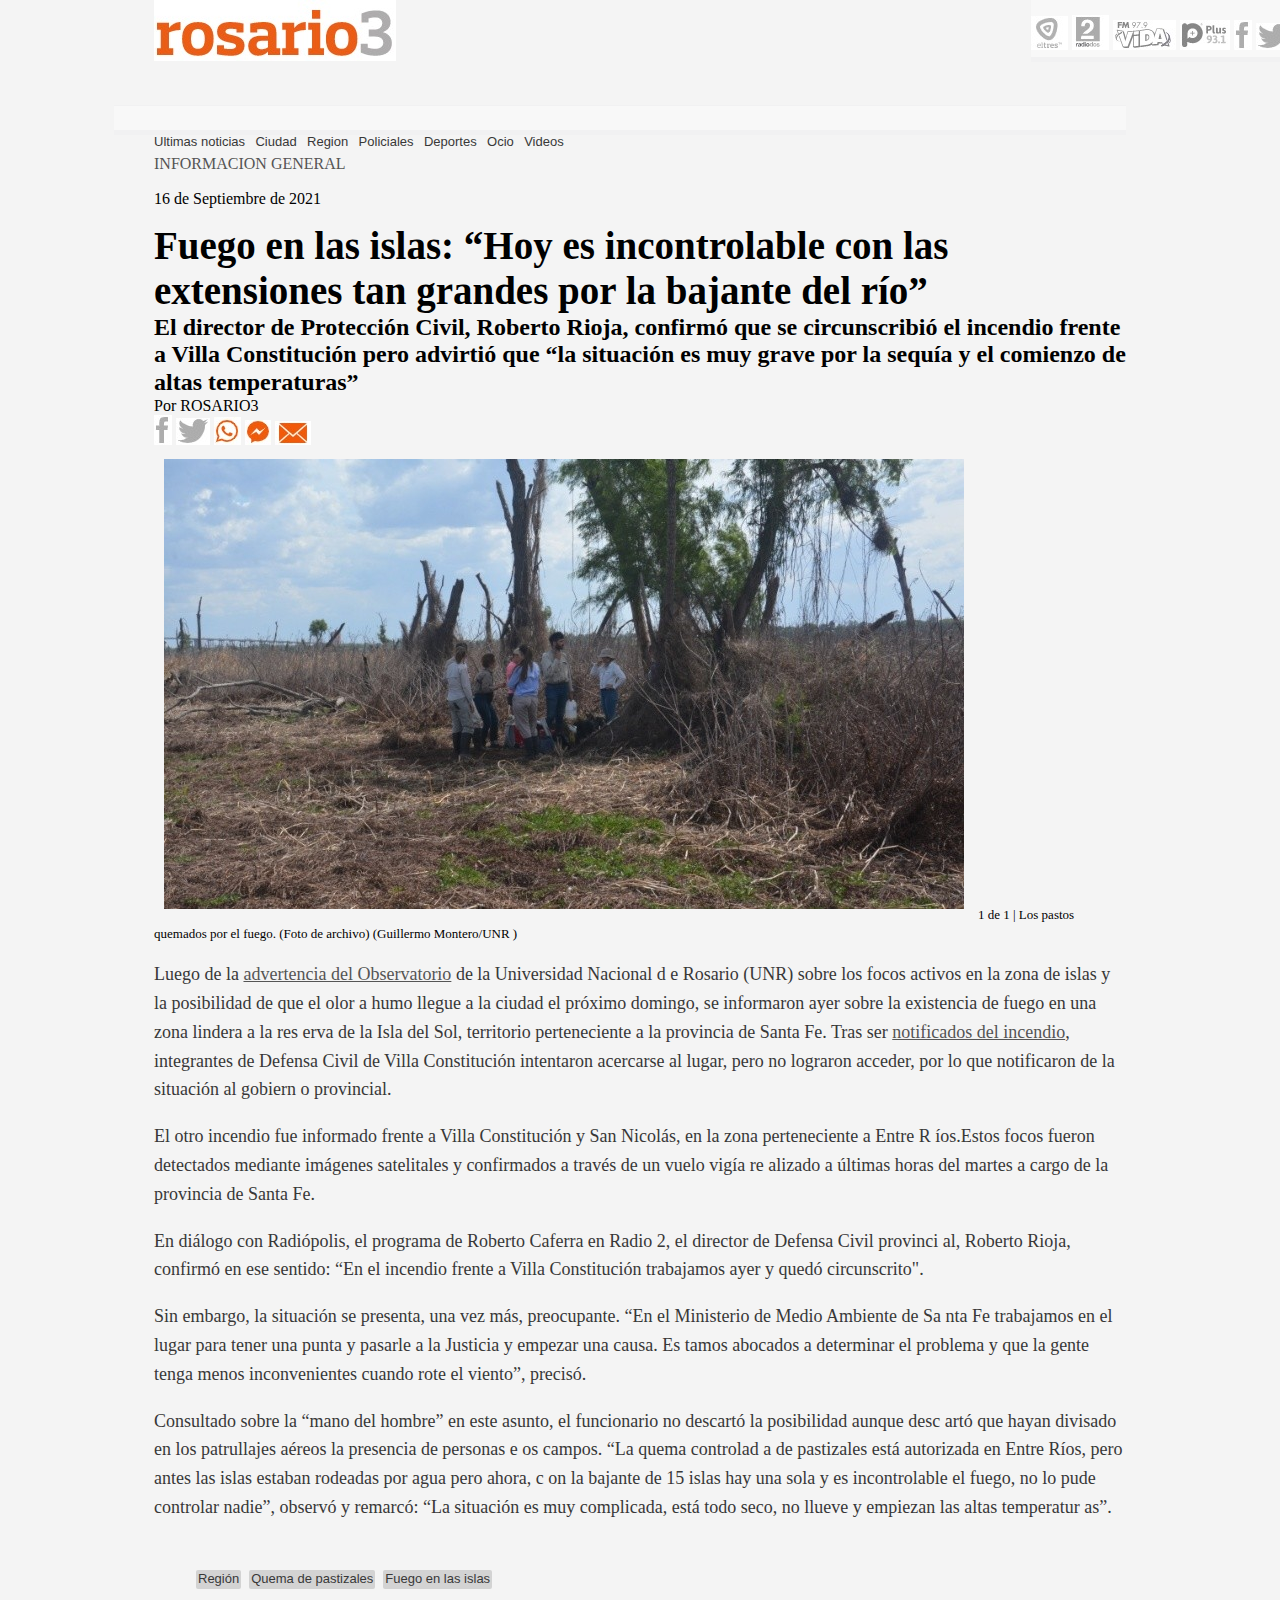
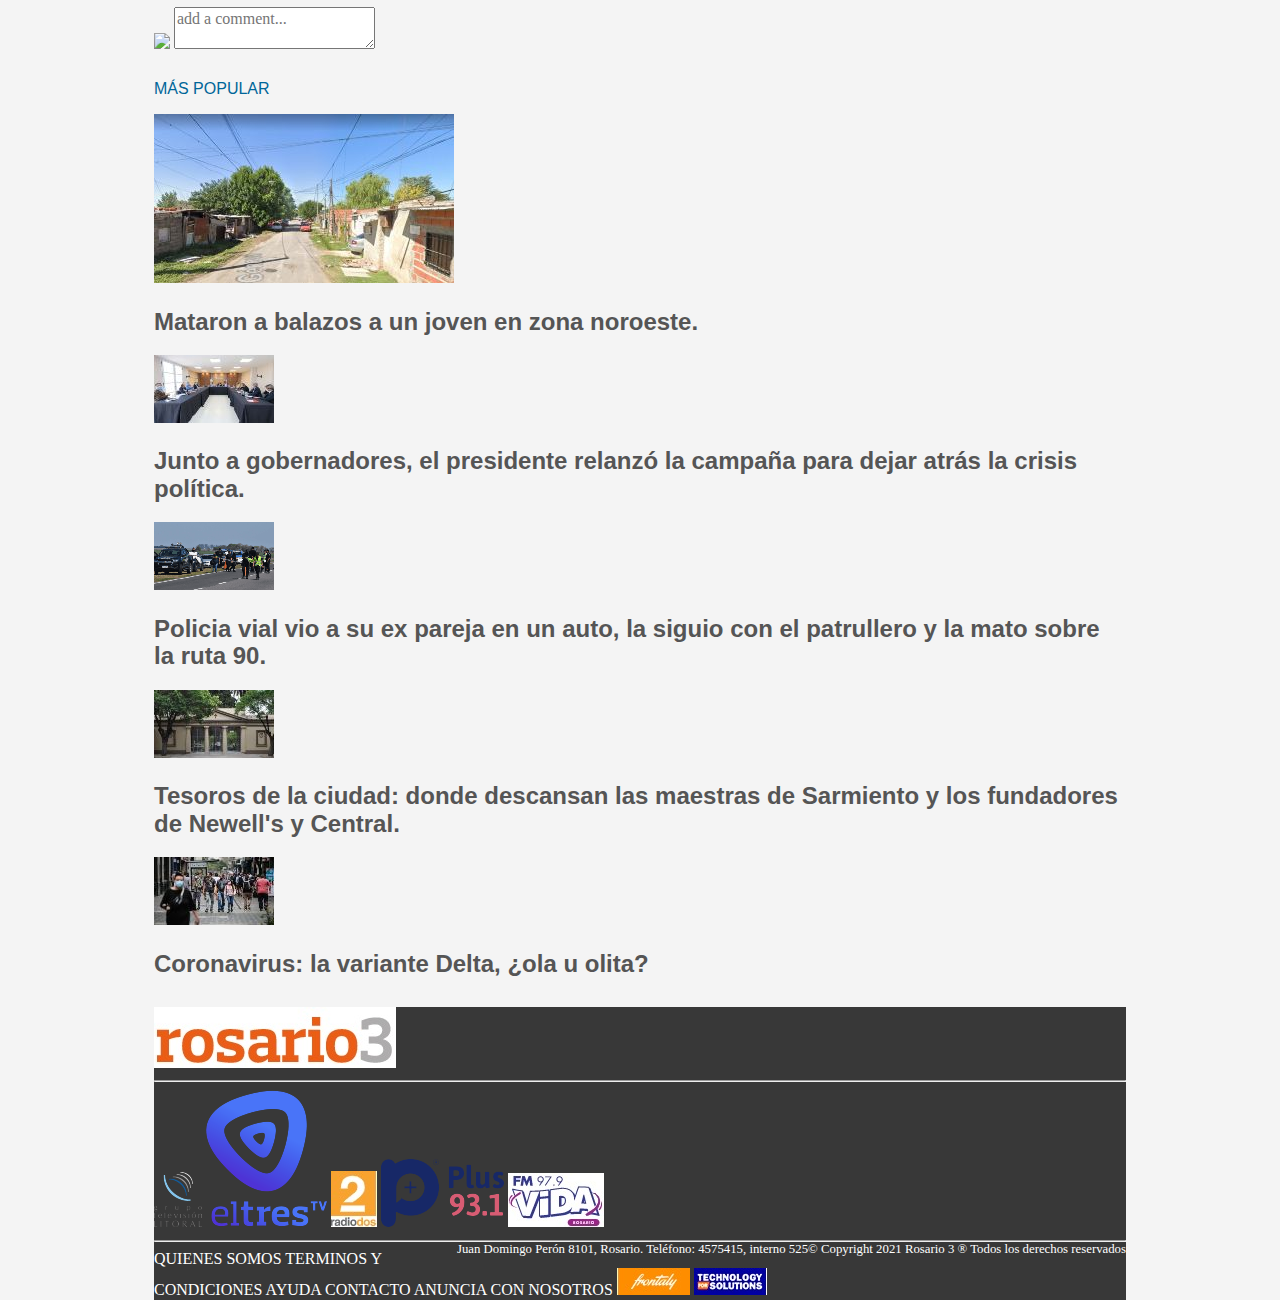
==== commit e26ddb1f: "added classes and css styles to index" ====
--- a/index.html
+++ b/index.html
@@ -6,18 +6,22 @@
     <meta http-equiv="X-UA-Compatible" content="IE=edge">
     <meta name="viewport" content="width=device-width, initial-scale=1.0">
     <link rel="stylesheet" href="style/normalize.css">
-    <link rel="stylesheet" href="style/style.css"> 
+    <link rel="stylesheet" href="style/style.css">
+    <link rel="stylesheet" href="style/header.css">
+    <link rel="stylesheet" href="style/main.css">
+    <link rel="stylesheet" href="style/aside.css">
+    <link rel="stylesheet" href="style/footer.css">
     <title>
         RosarioBlog
     </title>
 </head>
 
 <body>
-    <header>
+    <header class="wrapper">
         <a href="https://www.rosario3.com">
             <img src="imagenes/rosario3.jpg" title="Rosario3">
         </a>
-        <div class="main-header">
+        <div class="main-header header topbar-right">
             <a href="https://www.rosario3.com/el-tres-en-vivo/" target="_blank">
                 <img src="imagenes/el3.jpg" title="Ver El 3 en vivo">
             </a>
@@ -44,237 +48,295 @@
             </a>
             <input type="text" placeholder="Buscar en Rosario 3">
         </div>
-        <div>
-            <a href="https://www.rosario3.com/seccion/ultimas-noticias/">Ultimas noticias</a>
-            <a href="https://www.rosario3.com/seccion/ciudad/">Ciudad</a>
-            <a href="https://www.rosario3.com/seccion/region/">Region</a>
-            <a href="https://www.rosario3.com/seccion/policiales/">Policiales</a>
-            <a href="https://www.rosario3.com/seccion/deportes/">Deportes</a>
-            <a href="https://www.rosario3.com/seccion/ocio/">Ocio</a>
-            <a href="https://www.rosario3.com/seccion/videos/">Videos</a>
+        <div class="primary-nav">
+            <ul class="cabecera" style="margin-left: 160px; margin-bottom: 20px;">
+                <li>
+                    <a class="idle" href="https://www.rosario3.com/seccion/ultimas-noticias/">Ultimas noticias</a>
+                </li>
+                <li>
+                    <a class="idle" href="https://www.rosario3.com/seccion/ciudad/">Ciudad</a>
+                </li>
+                <li>
+                    <a class="idle" href="https://www.rosario3.com/seccion/region/">Region</a>
+                </li>
+                <li>
+                    <a class="idle" href="https://www.rosario3.com/seccion/policiales/">Policiales</a>
+                </li>
+                <li>
+                    <a class="idle" href="https://www.rosario3.com/seccion/deportes/">Deportes</a>
+                </li>
+                <li>
+                    <a class="idle" href="https://www.rosario3.com/seccion/ocio/">Ocio</a>
+                </li>
+                <li>
+                    <a class="idle" href="https://www.rosario3.com/seccion/videos/">Videos</a>
+                </li>
+            </ul>
         </div>
 
     </header>
-    <article>
-        <div id="main">
-            <a href="https://www.rosario3.com/seccion/informacion-general">INFORMACION GENERAL</a>
-            <p class="fecha-nota">
-                <time class="alt-font uppercase">16 de Septiembre de 2021</time>
-            </p>
-            <h1>Fuego en las islas: “Hoy es incontrolable con las extensiones tan grandes por la bajante del río”</h1>
-            <h2>
-                El director de Protección Civil, Roberto Rioja, confirmó que se circunscribió el incendio frente a Villa
-                Constitución pero advirtió que “la situación es muy grave por la sequía y el comienzo de altas
-                temperaturas”
-            </h2>
-            <div>
+    <div class="body-main">
+        <article>
+            <div id="main" class="wrapper">
+                <a href="https://www.rosario3.com/seccion/informacion-general">INFORMACION GENERAL</a>
+                <p class="fecha-nota">
+                    <time class="alt-font uppercase">16 de Septiembre de 2021</time>
+                </p>
+                <h1 class="entry-title wrapper">Fuego en las islas: “Hoy es incontrolable con las extensiones tan
+                    grandes por la
+                    bajante del río”</h1>
+                <h2 class="wrapper">
+                    El director de Protección Civil, Roberto Rioja, confirmó que se circunscribió el incendio frente a
+                    Villa
+                    Constitución pero advirtió que “la situación es muy grave por la sequía y el comienzo de altas
+                    temperaturas”
+                </h2>
                 <div>
-                    Por ROSARIO3
-                </div>
-                <div>
-                    <a href="https://www.rosario3.com/informaciongeneral/Fuego-en-las-islas-Hoy-es-incontrolable-con-las-extensione
+                    <div>
+                        Por ROSARIO3
+                    </div>
+                    <div>
+                        <a href="https://www.rosario3.com/informaciongeneral/Fuego-en-las-islas-Hoy-es-incontrolable-con-las-extensione
                 s-tan-grandes-por-la-bajante-del-rio-20210916-0022.html#">
-                        <img src="imagenes/facebook.jpg" title="compartir en facebook">
-                    </a>
-                    <a href="https://www.rosario3.com/informaciongeneral/Fuego-en-las-islas-Hoy-es-incontrolable-con-las-extensione
+                            <img src="imagenes/facebook.jpg" title="compartir en facebook">
+                        </a>
+                        <a href="https://www.rosario3.com/informaciongeneral/Fuego-en-las-islas-Hoy-es-incontrolable-con-las-extensione
                 s-tan-grandes-por-la-bajante-del-rio-20210916-0022.html#">
-                        <img src="imagenes/twitter.jpg" title="compartir en twitter">
-                    </a>
-                    <a href="https://www.rosario3.com/informaciongeneral/Fuego-en-las-islas-Hoy-es-incontrolable-con-las-extensione
+                            <img src="imagenes/twitter.jpg" title="compartir en twitter">
+                        </a>
+                        <a href="https://www.rosario3.com/informaciongeneral/Fuego-en-las-islas-Hoy-es-incontrolable-con-las-extensione
                 s-tan-grandes-por-la-bajante-del-rio-20210916-0022.html#">
-                        <img src="imagenes/whatsapp.jpg" title="compartir en whatsapp">
-                    </a>
-                    <a href="https://www.facebook.com/dialog/send?app_id=798609233530383&redirect_uri=https://www.rosario3.com/info
+                            <img src="imagenes/whatsapp.jpg" title="compartir en whatsapp">
+                        </a>
+                        <a href="https://www.facebook.com/dialog/send?app_id=798609233530383&redirect_uri=https://www.rosario3.com/info
                 rmaciongeneral/Fuego-en-las-islas-Hoy-es-incontrolable-con-las-extensiones-tan-grandes-por-la-bajante-d
                 el-rio-20210916-0022.html&link=https://www.rosario3.com/informaciongeneral/Fuego-en-las-islas-Hoy-es-in
                 controlable-con-las-extensiones-tan-grandes-por-la-bajante-del-rio-20210916-0022.html">
-                        <img src="imagenes/messenger.jpg" title="compartir por messenger">
-                    </a>
-                    <a href="mailto:?subject=Te recomiendo esta nota de Rosario3&body=Lee esta nota de Rosario3:https://www.rosario
+                            <img src="imagenes/messenger.jpg" title="compartir por messenger">
+                        </a>
+                        <a href="mailto:?subject=Te recomiendo esta nota de Rosario3&body=Lee esta nota de Rosario3:https://www.rosario
                 3.com/informaciongeneral/Fuego-en-las-islas-Hoy-es-incontrolable-con-las-extensiones-tan-grandes-por-la
                 -bajante-del-rio-20210916-0022.html">
-                        <img src="imagenes/mail.jpg" title="compartir por mail">
-                    </a>
+                            <img src="imagenes/mail.jpg" title="compartir por mail">
+                        </a>
+                    </div>
                 </div>
-            </div>
-            <img src="imagenes/islas_guille_1.jpg_1756841869.jpg"
-                alt="Los pastos quemados por el fuego. (Foto de archivo)">
-            <span class="small-text">1 de 1 |
-                Los pastos quemados por el fuego. (Foto de archivo) (Guillermo Montero/UNR )</span>
-            <p>Luego de la <a href="https://www.rosario3.com/informaciongeneral/Fuego-en-las-islas-se-espera-humo-y-olor-pa
+                <div class="wrapper">
+                    <img class="main-img articles-kuWqx" src="imagenes/islas_guille_1.jpg_1756841869.jpg"
+                        alt="Los pastos quemados por el fuego. (Foto de archivo)">
+                    <span class="sub-img">1 de 1 |
+                        Los pastos quemados por el fuego. (Foto de archivo) (Guillermo Montero/UNR )</span>
+                    <div class="main-text">
+                        <p>Luego de la <a href="https://www.rosario3.com/informaciongeneral/Fuego-en-las-islas-se-espera-humo-y-olor-pa
             ra-el-domingo-en-Rosario-20210915-0023.html"> advertencia del Observatorio</a> de la Universidad Nacional d
-                e Rosario (UNR) sobre los focos activos en la zona de islas y la posibilidad de que el olor a humo
-                llegue a
-                la ciudad el próximo domingo, se informaron ayer sobre la existencia de fuego en una zona lindera a la
-                res
-                erva de la Isla del Sol, territorio perteneciente a la provincia de Santa Fe. Tras ser <a href="https://ww
+                            e Rosario (UNR) sobre los focos activos en la zona de islas y la posibilidad de que el olor
+                            a
+                            humo
+                            llegue a
+                            la ciudad el próximo domingo, se informaron ayer sobre la existencia de fuego en una zona
+                            lindera a la
+                            res
+                            erva de la Isla del Sol, territorio perteneciente a la provincia de Santa Fe. Tras ser <a
+                                href="https://ww
              w.rosario3.com/informaciongeneral/Fuego-en-las-islas-operativo-interprovincial-para-contener-dos-focos-act
              ivos-20210915-0063.html">notificados del incendio</a>, integrantes de Defensa Civil de Villa Constitución
-                intentaron acercarse al lugar, pero no lograron acceder, por lo que notificaron de la situación al
-                gobiern
-                o provincial.
+                            intentaron acercarse al lugar, pero no lograron acceder, por lo que notificaron de la
+                            situación
+                            al
+                            gobiern
+                            o provincial.
+                        </p>
+                        <p>El otro incendio fue informado frente a Villa Constitución y San Nicolás, en la zona
+                            perteneciente a
+                            Entre R
+                            íos.Estos focos fueron detectados mediante imágenes satelitales y confirmados a través de un
+                            vuelo vigía
+                            re
+                            alizado a últimas horas del martes a cargo de la provincia de Santa Fe.
+                        </p>
+                        <p>
+                            En diálogo con Radiópolis, el programa de Roberto Caferra en Radio 2, el director de Defensa
+                            Civil
+                            provinci
+                            al, Roberto Rioja, confirmó en ese sentido: <span class="negrita">“En el incendio frente a
+                                Villa
+                                Constitución
+                                trabajamos
+                                ayer y quedó circunscrito".</span>
+                        </p>
+                        <p>
+                            Sin embargo, la situación se presenta, una vez más, preocupante. “En el Ministerio de Medio
+                            Ambiente de
+                            Sa
+                            nta Fe trabajamos en el lugar para tener una punta y pasarle a la Justicia y empezar una
+                            causa.<span class="negrita">
+                                Es
+                                tamos abocados a determinar el problema y que la gente tenga menos inconvenientes cuando
+                                rote el
+                                viento”</span>, precisó.
+                        </p>
+                        <p>Consultado sobre la “mano del hombre” en este asunto, el funcionario no descartó la
+                            posibilidad
+                            aunque
+                            desc
+                            artó que hayan divisado en los patrullajes aéreos la presencia de personas e os campos. “La
+                            quema
+                            controlad
+                            a de pastizales está autorizada en Entre Ríos, pero antes las islas estaban rodeadas por
+                            agua
+                            pero
+                            ahora, c
+                            on la bajante de 15 islas hay una sola y es incontrolable el fuego, no lo pude controlar
+                            nadie”,
+                            observó
+                            y
+                            remarcó:<span class="negrita"> “La situación es muy complicada, está todo seco, no llueve y
+                                empiezan las
+                                altas
+                                temperatur
+                                as”</span>.
+                        </p>
+                    </div>
+
+                    <div class="tags">
+                        <ul>
+                            <li>
+                                <a class="topic-list-item" href="https://www.rosario3.com/tags/Region"> Región</a>
+                            </li>
+                            <li>
+                                <a class="topic-list-item" href="https://www.rosario3.com/tags/Quema-de-pastizales">
+                                    Quema de pastizales</a>
+                            </li>
+                            <li>
+                                <a class="topic-list-item" href="https://www.rosario3.com/tags/Fuego-en-las-islas">
+                                    Fuego en las islas</a>
+                            </li>
+                        </ul>
+                        <div>
+                            <img src="imagenes/iconoPersona.jpg">
+                            <textarea class="comment-box" placeholder="add a comment..."></textarea>
+                        </div>
+                    </div>
+                </div>
+            </div>
+        </article>
+        <aside class="articles-kuWqx wrapper">
+            <p class="aside-title">
+                MÁS POPULAR
             </p>
-            <p>El otro incendio fue informado frente a Villa Constitución y San Nicolás, en la zona perteneciente a
-                Entre R
-                íos.Estos focos fueron detectados mediante imágenes satelitales y confirmados a través de un vuelo vigía
-                re
-                alizado a últimas horas del martes a cargo de la provincia de Santa Fe.
-            </p>
-            <p>
-                En diálogo con Radiópolis, el programa de Roberto Caferra en Radio 2, el director de Defensa Civil
-                provinci
-                al, Roberto Rioja, confirmó en ese sentido: <span class="negrita">“En el incendio frente a Villa
-                    Constitución
-                    trabajamos
-                    ayer y quedó circunscrito".</span>
-            </p>
-            <p>
-                Sin embargo, la situación se presenta, una vez más, preocupante. “En el Ministerio de Medio Ambiente de
-                Sa
-                nta Fe trabajamos en el lugar para tener una punta y pasarle a la Justicia y empezar una causa.<span
-                    class="negrita">
-                    Es
-                    tamos abocados a determinar el problema y que la gente tenga menos inconvenientes cuando rote el
-                    viento”</span>, precisó.
-            </p>
-            <p>Consultado sobre la “mano del hombre” en este asunto, el funcionario no descartó la posibilidad aunque
-                desc
-                artó que hayan divisado en los patrullajes aéreos la presencia de personas e os campos. “La quema
-                controlad
-                a de pastizales está autorizada en Entre Ríos, pero antes las islas estaban rodeadas por agua pero
-                ahora, c
-                on la bajante de 15 islas hay una sola y es incontrolable el fuego, no lo pude controlar nadie”, observó
-                y
-                remarcó:<span class="negrita"> “La situación es muy complicada, está todo seco, no llueve y empiezan las
-                    altas
-                    temperatur
-                    as”</span>.
-            </p>
-
-            <ul>
-                <li>
-                    <a href="https://www.rosario3.com/tags/Region"> Región</a>
-                </li>
-                <li>
-                    <a href="https://www.rosario3.com/tags/Quema-de-pastizales"> Quema de pastizales</a>
-                </li>
-                <li>
-                    <a href="https://www.rosario3.com/tags/Fuego-en-las-islas"> Fuego en las islas</a>
-                </li>
-            </ul>
-            <div>
-                <img src="imagenes/iconoPersona.jpg">
-                <textarea class="comment-box" placeholder="add a comment..."></textarea>
-            </div>
-        </div>
-    </article>
-    <aside>
-        <p class="aside-title">
-            MÁS POPULAR
-        </p>
-        <div>
-            <a href="https://www.rosario3.com/policiales/Mataron-a-balazos-a-un-joven-en-la-zona-noroeste-20210918-0008.htm
-                l">
-                <img src="imagenes/genova.jpg_601831687.jpg" title="Mataron a balazos a un joven en zona noroeste">
-                <h2>
-                    Mataron a balazos a un joven en zona noroeste.
-                </h2>
-            </a>
-        </div>
-        <div>
-            <a href="https://www.rosario3.com/politica/Tras-los-cambios-en-el-gabinete-Alberto-Fernandez-se-reune-con-gober
-                nadores-peronistas-20210918-0014.html">
-                <img src="imagenes/reunion2.jpg_1399020711.jpg" title="Junto a gobernadores, el presidente relanzó la campa
-                                                                  ña para dejar atrás la crisis política">
-                <h2>
-                    Junto a gobernadores, el presidente relanzó la campaña para dejar atrás la crisis política.
-                </h2>
-            </a>
-        </div>
-        <div>
-            <a href="https://www.rosario3.com/policiales/Policia-vial-vio-a-su-ex-pareja-en-un-auto-la-siguio-con-el-patrul
-                lero-y-la-mato-sobre-la-ruta-90-20210918-0033.html">
-                <img src="imagenes/femicidio1.png_1399020711.png" title="Policia vial vio a su ex pareja en un auto, la sig
-                                                                    uio con el patrullero y la mato sobre la ruta 90">
-                <h2>
-                    Policia vial vio a su ex pareja en un auto, la siguio con el patrullero y la mato sobre la ruta 90.
-                </h2>
-            </a>
-        </div>
-        <div>
-            <a href="https://www.rosario3.com/especiales/Tesoros-de-la-ciudad-donde-descansan-las-maestras-de-Sarmiento-y-l
-                os-fundadores-de-Newells-y-Central-20210917-0058.html">
-                <img src="imagenes/disidentes_2.jpg_1399020711.jpg" title="Tesoros de la ciudad: donde descansan las maestr
-                                                                      as de Sarmiento y los fundadores de Newell's y Ce
-                                                                      ntral">
-                <h2>
-                    Tesoros de la ciudad: donde descansan las maestras de Sarmiento y los fundadores de Newell's y
-                    Central.
-                </h2>
-            </a>
-        </div>
-        <div>
-            <a href="https://www.rosario3.com/informaciongeneral/Coronavirus-la-variante-Delta-ola-u-olita-20210918-0017.ht
-                ml">
-                <img src="imagenes/covid.jpg" title="Coronavirus: la variante Delta, ¿ola u olita?">
-                <h2>
-                    Coronavirus: la variante Delta, ¿ola u olita?
-                </h2>
-            </a>
-        </div>
-    </aside>
-    <footer>
-        <a href="https://www.rosario3.com/">
-            <img src="imagenes/rosario3.jpg" title="Rosario3">
-        </a>
-        <hr>
-        <div>
-            <a href="https://www.grupotelevisionlitoral.com/">
-                <img src="imagenes/litoral.png" title="Grupo Television Litoral">
-            </a>
-            <a href="https://www.rosario3.com/el-tres-en-vivo/">
-                <img src="imagenes/el-tres.png" title="El Tres TV">
-            </a>
-            <a href="https://www.rosario3.com/seccion/radio2/">
-                <img src="imagenes/radiodos.jpg" title="Radio2">
-            </a>
-            <a href="http://www.frecuenciaplus.com.ar/">
-                <img src="imagenes/fm-plus.png" title="FM Plus">
-            </a>
-            <a href="http://www.fmvida.com.ar/">
-                <img src="imagenes/fm-vida.jpg" title="FM Vida">
-            </a>
-        </div>
-        <hr>
-        <small>
-            © Copyright 2021 Rosario 3 ® Todos los derechos reservados
-        </small>
-        <small>
-            Juan Domingo Perón 8101, Rosario. Teléfono: 4575415, interno 525
-        </small>
-        <div>
-            <a class="footer" href="https://www.rosario3.com/quienes-somos.html" title="Quienes somos">
-                QUIENES SOMOS
-            </a>
-            <a class="footer" href="https://www.rosario3.com/terminos-y-condiciones.html" title="Terminos y condiciones">
-                TERMINOS Y CONDICIONES
-            </a>
-            <a class="footer" href="https://www.rosario3.com/ayuda.html" title="Ayuda">
-                AYUDA
-            </a>
-            <a class="footer" href="https://www.rosario3.com/contacto.html" title="Contacto">
-                CONTACTO
-            </a>
-            <a class="footer" href="https://www.rosario3.com/comercial.html" title="Anuncia con nosotros">
-                ANUNCIA CON NOSOTROS
-            </a>
-            <a class="footer" href="https://www.frontaly.com/" target="_blank">
-                <img src="imagenes/frontally.jpg" title="Frontaly | Diseño y Desarrollo de Front-end">
-            </a>
-            <a class="footer" href="https://www.cms-medios.com/" target="_blank">
-                <img src="imagenes/tfsla.jpg" title="TFSLA | Administración de contenido">
-            </a>
+            <div>
+                <a href="https://www.rosario3.com/policiales/Mataron-a-balazos-a-un-joven-en-la-zona-noroeste-20210918-0008.htm
+                    l">
+                    <img src="imagenes/genova.jpg_601831687.jpg" title="Mataron a balazos a un joven en zona noroeste">
+                    <h2>
+                        Mataron a balazos a un joven en zona noroeste.
+                    </h2>
+                </a>
+            </div>
+            <div>
+                <a class="" href="https://www.rosario3.com/politica/Tras-los-cambios-en-el-gabinete-Alberto-Fernandez-se-reune-con-gober
+                    nadores-peronistas-20210918-0014.html">
+                    <img src="imagenes/reunion2.jpg_1399020711.jpg" title="Junto a gobernadores, el presidente relanzó la campa
+                                                                      ña para dejar atrás la crisis política">
+                    <h2>
+                        Junto a gobernadores, el presidente relanzó la campaña para dejar atrás la crisis política.
+                    </h2>
+                </a>
+            </div>
+            <div>
+                <a href="https://www.rosario3.com/policiales/Policia-vial-vio-a-su-ex-pareja-en-un-auto-la-siguio-con-el-patrul
+                    lero-y-la-mato-sobre-la-ruta-90-20210918-0033.html">
+                    <img src="imagenes/femicidio1.png_1399020711.png"
+                        title="Policia vial vio a su ex pareja en un auto, la sig
+                                                                        uio con el patrullero y la mato sobre la ruta 90">
+                    <h2>
+                        Policia vial vio a su ex pareja en un auto, la siguio con el patrullero y la mato sobre la ruta
+                        90.
+                    </h2>
+                </a>
+            </div>
+            <div>
+                <a href="https://www.rosario3.com/especiales/Tesoros-de-la-ciudad-donde-descansan-las-maestras-de-Sarmiento-y-l
+                    os-fundadores-de-Newells-y-Central-20210917-0058.html">
+                    <img src="imagenes/disidentes_2.jpg_1399020711.jpg" title="Tesoros de la ciudad: donde descansan las maestr
+                                                                          as de Sarmiento y los fundadores de Newell's y Ce
+                                                                          ntral">
+                    <h2>
+                        Tesoros de la ciudad: donde descansan las maestras de Sarmiento y los fundadores de Newell's y
+                        Central.
+                    </h2>
+                </a>
+            </div>
+            <div>
+                <a href="https://www.rosario3.com/informaciongeneral/Coronavirus-la-variante-Delta-ola-u-olita-20210918-0017.ht
+                    ml">
+                    <img src="imagenes/covid.jpg" title="Coronavirus: la variante Delta, ¿ola u olita?">
+                    <h2>
+                        Coronavirus: la variante Delta, ¿ola u olita?
+                    </h2>
+                </a>
+            </div>
+        </aside>
+    </div>
+
+    <footer id="footers" class="wrapper">
+        <div class="footer-primary">
+            <a href="https://www.rosario3.com/">
+                <img src="imagenes/rosario3.jpg" title="Rosario3">
+            </a>
+            <hr>
+            <div>
+                <a href="https://www.grupotelevisionlitoral.com/">
+                    <img src="imagenes/litoral.png" title="Grupo Television Litoral">
+                </a>
+                <a href="https://www.rosario3.com/el-tres-en-vivo/">
+                    <img src="imagenes/el-tres.png" title="El Tres TV">
+                </a>
+                <a href="https://www.rosario3.com/seccion/radio2/">
+                    <img src="imagenes/radiodos.jpg" title="Radio2">
+                </a>
+                <a href="http://www.frecuenciaplus.com.ar/">
+                    <img src="imagenes/fm-plus.png" title="FM Plus">
+                </a>
+                <a href="http://www.fmvida.com.ar/">
+                    <img src="imagenes/fm-vida.jpg" title="FM Vida">
+                </a>
+            </div>
+            <hr>
+            <div class="nocontent">
+                <small class="copyright">
+                    © Copyright 2021 Rosario 3 ® Todos los derechos reservados
+                </small>
+                <small class="copyright">
+                    Juan Domingo Perón 8101, Rosario. Teléfono: 4575415, interno 525
+                </small>
+            </div>
+            <div>
+                <a class="footer" href="https://www.rosario3.com/quienes-somos.html" title="Quienes somos">
+                    QUIENES SOMOS
+                </a>
+                <a class="footer" href="https://www.rosario3.com/terminos-y-condiciones.html"
+                    title="Terminos y condiciones">
+                    TERMINOS Y CONDICIONES
+                </a>
+                <a class="footer" href="https://www.rosario3.com/ayuda.html" title="Ayuda">
+                    AYUDA
+                </a>
+                <a class="footer" href="https://www.rosario3.com/contacto.html" title="Contacto">
+                    CONTACTO
+                </a>
+                <a class="footer" href="https://www.rosario3.com/comercial.html" title="Anuncia con nosotros">
+                    ANUNCIA CON NOSOTROS
+                </a>
+                <a class="footer" href="https://www.frontaly.com/" target="_blank">
+                    <img src="imagenes/frontally.jpg" title="Frontaly | Diseño y Desarrollo de Front-end">
+                </a>
+                <a class="footer" href="https://www.cms-medios.com/" target="_blank">
+                    <img src="imagenes/tfsla.jpg" title="TFSLA | Administración de contenido">
+                </a>
+            </div>
         </div>
     </footer>
 </body>
+
 </html>--- a/style/style.css
+++ b/style/style.css
@@ -1,4 +1,3 @@
-
 body{
     background-color: #f4f4f4;
 }
@@ -6,178 +5,21 @@
     text-decoration: none;
     color: #555;
 }
-
 ul{
     list-style: none;
 }
-
 ol{
     list-style: none;
 }
-
-.top-bar{
-    font-family: Helvetica Neue,Helvetica,sans-serif;
-    background: #fff;
-    height: 46px;
-    line-height: 18px;
-    position: relative;
-    z-index: 25;
-    padding: 15px 10px 13px 10px;
-    font-size: 13px;
-}
-.top{
-        margin: 0 auto;
-        position: relative;
-        width: 972px;
-        background-color: transparent;
-        float: left;
-        margin-left: 100px;
-}
-    
-    
-.bar-item{
-    float: left;
-    display: block;
-}
-
-.icon-home{
-    font-family: TCFont-Regular;
-    display: inline-block;
-    font-weight: 400!important;
-    font-style: normal!important;
-    vertical-align: middle;
-    position: relative;
-    top: -.1em;
-    width: 1.231em;
-    font-size: 1.231em;
-    list-style-image: url(../imagenes/home.png);
-}
-
-
-.dropdown-bar{
-    border-right: 1px solid #eaeaea;
-    height: 46px;
-    position: relative;
-    width: fit-content;
-    float: left;
-}
-
-
-.donate{
-    float: left;
-    width: fit-content;
-    background-color: red;
-    color:#000;
-
-}
-
-.topbar-button-left{
-    float: left;
-
-}
-
-
-.topbar-button{
-    float: right;
-    
-}
-
-.menu {
-    display: none;
-    position: absolute;
-    background-color: #f9f9f9;
-    min-width: 160px;
-    box-shadow: 0px 8px 16px 0px rgba(0,0,0,0.2);
-    padding: 12px 16px;
-    z-index: 1;
-  }
-
-.dropdown-bar:hover .menu{
-    display: block;
-}
-
-
-.header{
-    background: #f8f8f8;
-    border-bottom: 5px solid #f1f1f2;
-    border-top: 1px solid #f1f1f2;
-    padding-top: 24px;
-}
-
 .wrapper{
     margin: 0 auto;
     position: relative;
     width: 972px;
 }
-
-.cabecera{
-    background: #f8f8f8;
-    border-bottom: 5px solid #f1f1f2;
-    border-top: 1px solid #f1f1f2;
-    padding-top: 24px;
+.link:hover{
+    color:#069;
 }
 
-.logo{
-    position: relative;
-    float: left;
-    margin-bottom: 0;
-    display: block;
-    width: 350px;
-    height: 29px;
-}
-.masthead-search{
-    float: right;
-    border-radius: 2px;
-    padding: 7px 6px 6px 26px;
-    min-width: 280px;
-    border: 1px solid #aaa;
-    position: relative;
-    background-color: #fff;
-    display: block;
-    font-size: 12px;
-    line-height: 16px;
-}
-
-.tagline{
-    padding-top: 4px;
-    clear: left;
-    float: left;
-    width: 300px;
-    height: 18px;
-    color: #383838;
-    font-weight: 400;
-    text-shadow: none;
-    font-size: 12px;
-}
-
-.idle{
-    padding-top: 5px;
-    display: inline-block;
-    float:left;
-    margin-right: .8em;
-    font-size: 13px;
-    font-family: Helvetica Neue,Helvetica,sans-serif;
-    color: #383838;
-}
-
-.idle:hover {
-    border-bottom: 5px red solid;
-}
-.button {
-    border: 1px solid #cacaca;
-    margin-bottom: 0;
-    margin-top: 0;
-    border-radius: 4px;
-    box-sizing: content-box;
-    cursor: pointer;
-    display: none;
-    font-family: Helvetica Neue,Helvetica,sans-serif;
-    font-size: 12px;
-    font-weight: 700!important;
-    line-height: 16px;
-    min-height: 16px;
-    padding: 3px 12px;
-    position: relative;
-    transition: opacity .5s;
-}
-
+.rosario3{
+    width: 20%;
+}--- a/style/header.css
+++ b/style/header.css
@@ -0,0 +1,183 @@
+.top-bar{
+    font-family: Helvetica Neue,Helvetica,sans-serif;
+    height: 46px;
+    line-height: 18px;
+    margin: 0 auto;
+    position: relative;
+    z-index: 25;
+    background-color: #fff;
+    padding: 15px 10px 13px 10px;
+    font-size: 13px;
+    margin-top: -20px;
+}
+.float-button{
+    float: left;
+    padding: 10px;
+    width: fit-content;
+    color: red;
+    background-color:#fff;
+    border-color: #fff;   
+}
+.top{
+        margin: 0 auto;
+        position: relative;
+        width: 972px;
+        background-color: transparent;
+        float: left;
+        margin-left: 250px;
+}
+.bar-item{
+    float: left;
+    display: block;
+    margin-top: 12px;
+}
+.icon-home{
+    padding-right: 15px;
+    border-right: .01px solid #eaeaea;
+}
+.dropdown-bar{
+    border-right: 1px solid #eaeaea;
+    height: 46px;
+    position: relative;
+    width: fit-content;
+    float: left;
+}
+.donate{
+    float: left;
+    padding: 10px;
+    width: fit-content;
+    background-color: red;
+    color:#fff;
+
+}
+.topbar-button{
+    margin-top: -6px;
+    position: relative;
+    float: left;
+    padding: 10px;
+    outline-color: initial;
+    width: fit-content;
+    color: #000;
+    background-color:#fff;
+    border-color: #fff;
+    border: .01px #ccc solid;   
+    
+}
+.topbar-button-left{
+    margin-top: 0;
+}
+.topbar-right{
+    float:right;
+    margin-right: -460px;
+    margin-top: -10px;
+}
+.menu {
+    display: none;
+    position: absolute;
+    background-color: #f9f9f9;
+    min-width: 160px;
+    box-shadow: 0px 8px 16px 0px rgba(0,0,0,0.2);
+    padding: 12px 16px;
+    z-index: 1;
+}
+.dropdown-bar:hover .menu{
+    display: block;
+}
+.header{
+    background: #f8f8f8;
+    border-bottom: 5px solid #f1f1f2;
+    border-top: 1px solid #f1f1f2;
+    padding-top: 24px;
+}
+.cabecera{
+    background: #f8f8f8;
+    border-bottom: 5px solid #f1f1f2;
+    border-top: 1px solid #f1f1f2;
+    padding-top: 24px;
+}
+.logo{
+    margin: 0;
+    position: relative;
+    float: left;
+    margin-left: -180px;
+    margin-top: -40px;
+    margin-bottom: 0;
+    display: block;
+    width: 350px;
+    height: 29px;
+}
+.masthead-search{
+    margin-top: -40px;
+    margin-right: -250px;
+    float: right;
+    border-radius: 2px;
+    padding: 7px 6px 6px 26px;
+    min-width: 280px;
+    border: 1px solid #aaa;
+    position: relative;
+    background-color: #fff;
+    display: block;
+    font-size: 12px;
+    line-height: 16px;
+}
+.tagline{
+    margin-left: -180px;
+    padding-top: 4px;
+    clear: left;
+    float: left;
+    width: 300px;
+    height: 18px;
+    color: #383838;
+    font-weight: 400;
+    text-shadow: none;
+    font-size: 12px;
+}
+.idle{
+    padding-top: 5px;
+    display: inline-block;
+    float:left;
+    margin-right: .8em;
+    font-size: 13px;
+    font-family: Helvetica Neue,Helvetica,sans-serif;
+    color: #383838;
+}
+.idle:hover {
+    border-bottom: 5px red solid;
+}
+.current{
+    border-bottom: 5px red solid;
+}
+.button {
+    border: 1px solid #cacaca;
+    margin-bottom: 0;
+    margin-top: 0;
+    border-radius: 4px;
+    box-sizing: content-box;
+    cursor: pointer;
+    display: none;
+    font-family: Helvetica Neue,Helvetica,sans-serif;
+    font-size: 12px;
+    font-weight: 700!important;
+    line-height: 16px;
+    min-height: 16px;
+    padding: 3px 12px;
+    position: relative;
+    transition: opacity .5s;
+}
+.date{
+    font-family: Helvetica Neue,Helvetica,sans-serif;
+    background-color: #fff;
+    color: #727272;
+    display: inline-block;
+    font-size: 11px;
+    margin: -1px 0 0 -12px;
+    padding: 6px 12px;
+}
+.primary-nav{
+    margin-top: 40px;
+    margin-left: -200px;
+}
+
+.primary-nav ol li{
+    font-weight: bold;
+}--- a/style/main.css
+++ b/style/main.css
@@ -0,0 +1,51 @@
+.main-image{
+    background-image: url(../imagenes/file-20210921-17-1y97clo.jpg);
+    background-size:cover;
+    margin: 0px -40px;
+    background-repeat: no-repeat;
+    background-position: 50%;
+    height: 600px;
+}
+.content-header-container{
+    float: left;
+    background-color: #fff;
+    font-family: Montserrat,sans-serif;
+    width: fit-content;
+    bottom: 70px;
+    position: absolute;
+    color: #383838;
+    margin-left: -130px;
+}
+.entry-title{
+    font-size: 39px;
+    display: inline-block; 
+}
+.sub-img-main{
+    display: inline-block;
+    font-size: 12px;
+    color:#666;
+    margin-left: -130px;
+}
+.sub-img-main a{
+    color:#ccc;
+}
+.main-text{
+    font-size: 18px;
+    padding-bottom: 12px;
+    font-family: Libre Baskerville,Georgia,Times,Times New Roman,serif;
+    line-height: 1.6;
+    color: #383838;
+}
+.main-text a{
+    text-decoration: underline;
+}
+.main-text a:hover{
+    color:#069;
+}
+.mainbody-img img{
+    max-width:80%;
+    height:auto;
+}
+.sub-img{
+    font-size: 13px;
+}
--- a/style/aside.css
+++ b/style/aside.css
@@ -0,0 +1,73 @@
+.sidebar-right{
+    float: right;
+    position: relative;
+    margin:0 0 1cm 1cm;
+    width: 228px;
+}
+.content-social-distribution{
+    float: left;
+    margin-right: 20px;
+    width: 104px;
+    margin-left: 15%;
+    position: relative;
+}   
+.align-right{
+    float:right;
+    clear:right;
+    margin-left:20px;
+    margin-right:180px;
+    width:300px;
+    
+}
+.jss1{
+    padding: 16px;
+    border-radius: 4px;
+    margin-bottom: 16px;
+    background-color: rgb(248, 248, 248);
+
+}
+.cc-header img{
+    max-width: 55%;
+    height: auto;
+    margin-bottom: 2em;
+}
+.cc-header{
+    font-size: 1.5rem;
+    font-family: Montserrat;
+    font-weight: 600;
+    letter-spacing: initial;
+    text-transform: initial;
+}
+.button-republish{
+    font-size: 18px;
+    font-family: Noto Sans;
+    color: #fff;
+    line-height: 1.75;
+    border-radius: 4px;
+    background-color: #555768;
+}
+.content-disclosure-statement{
+    font-size: 12px;
+    line-height: 1.5em;
+}
+.authorpic{
+    max-width: 28%;
+    height: auto;
+    border-radius: 50%;
+    margin-left: -40px;
+}
+.author-name{
+    font-family: Helvetica Neue,Helvetica,sans-serif;
+    font-size: 15px;
+    line-height: 18px;
+    color:#069;
+}
+.role{
+    
+    color: #555768;
+    font-size: 11px;
+    line-height: 1.4;
+    margin-left: 0px;
+    
+    font-family: Helvetica Neue,Helvetica,sans-serif;
+}--- a/style/footer.css
+++ b/style/footer.css
@@ -0,0 +1,83 @@
+.topic-list-item{
+    display: inline-block;
+    font-size: 13px;
+    font-family: Helvetica Neue,Helvetica,sans-serif;
+    color: #383838;
+    border: 2px;
+    padding: 2px;
+    margin: 2px;
+    border-radius: 2px;
+    background-color: lightgray;
+}
+.topic-list-item:hover {
+    background-color: red;
+    color: #fff;
+}
+.border{
+    color: #333;
+    font-size: 15px;
+    line-height: 18px;
+    font-family: Helvetica Neue,Helvetica,sans-serif;
+    border-bottom: 1px solid #e6e6e6;
+    padding-bottom: .33em;
+}
+.articles-kuWqx{
+    color: #069;
+    padding: 10px;
+    font-family: Helvetica Neue,Helvetica,sans-serif;
+}
+.articles-kuWqx img{
+    max-width:130%;
+    height:auto;
+}
+.article-1PA2M{
+    float: left;
+    width: 25%;
+}
+#footer{
+    background-color: #202020;
+    font-size: 13px;
+    padding: 1.4em 0;
+    line-height: normal;
+}
+#footer a{
+    color: #fff;
+    float: left;
+}
+.footer-primary{
+    background-color: #383838;
+    overflow: hidden;
+}
+.footer-primary a{
+    color:#fff;
+}
+.bottom{
+    width: fit-content;
+    position: static;
+    font-family: Helvetica Neue,Helvetica,sans-serif;
+    line-height: 2em;
+    margin-left: -40px;
+}
+.bottom:hover{
+    text-decoration: underline;
+}
+.left-grid{
+    margin-left:-160px;
+    margin-right: 320px;
+    float: left;
+}
+.footer-link{
+    margin-right: 2em;
+}
+.copyright{
+    color: #fff;
+    margin-top: -8px ;
+    vertical-align: baseline;
+    float: right;
+}
+.nocontent{
+    display: inline;
+}
+.tags ul li{
+    display: inline;
+}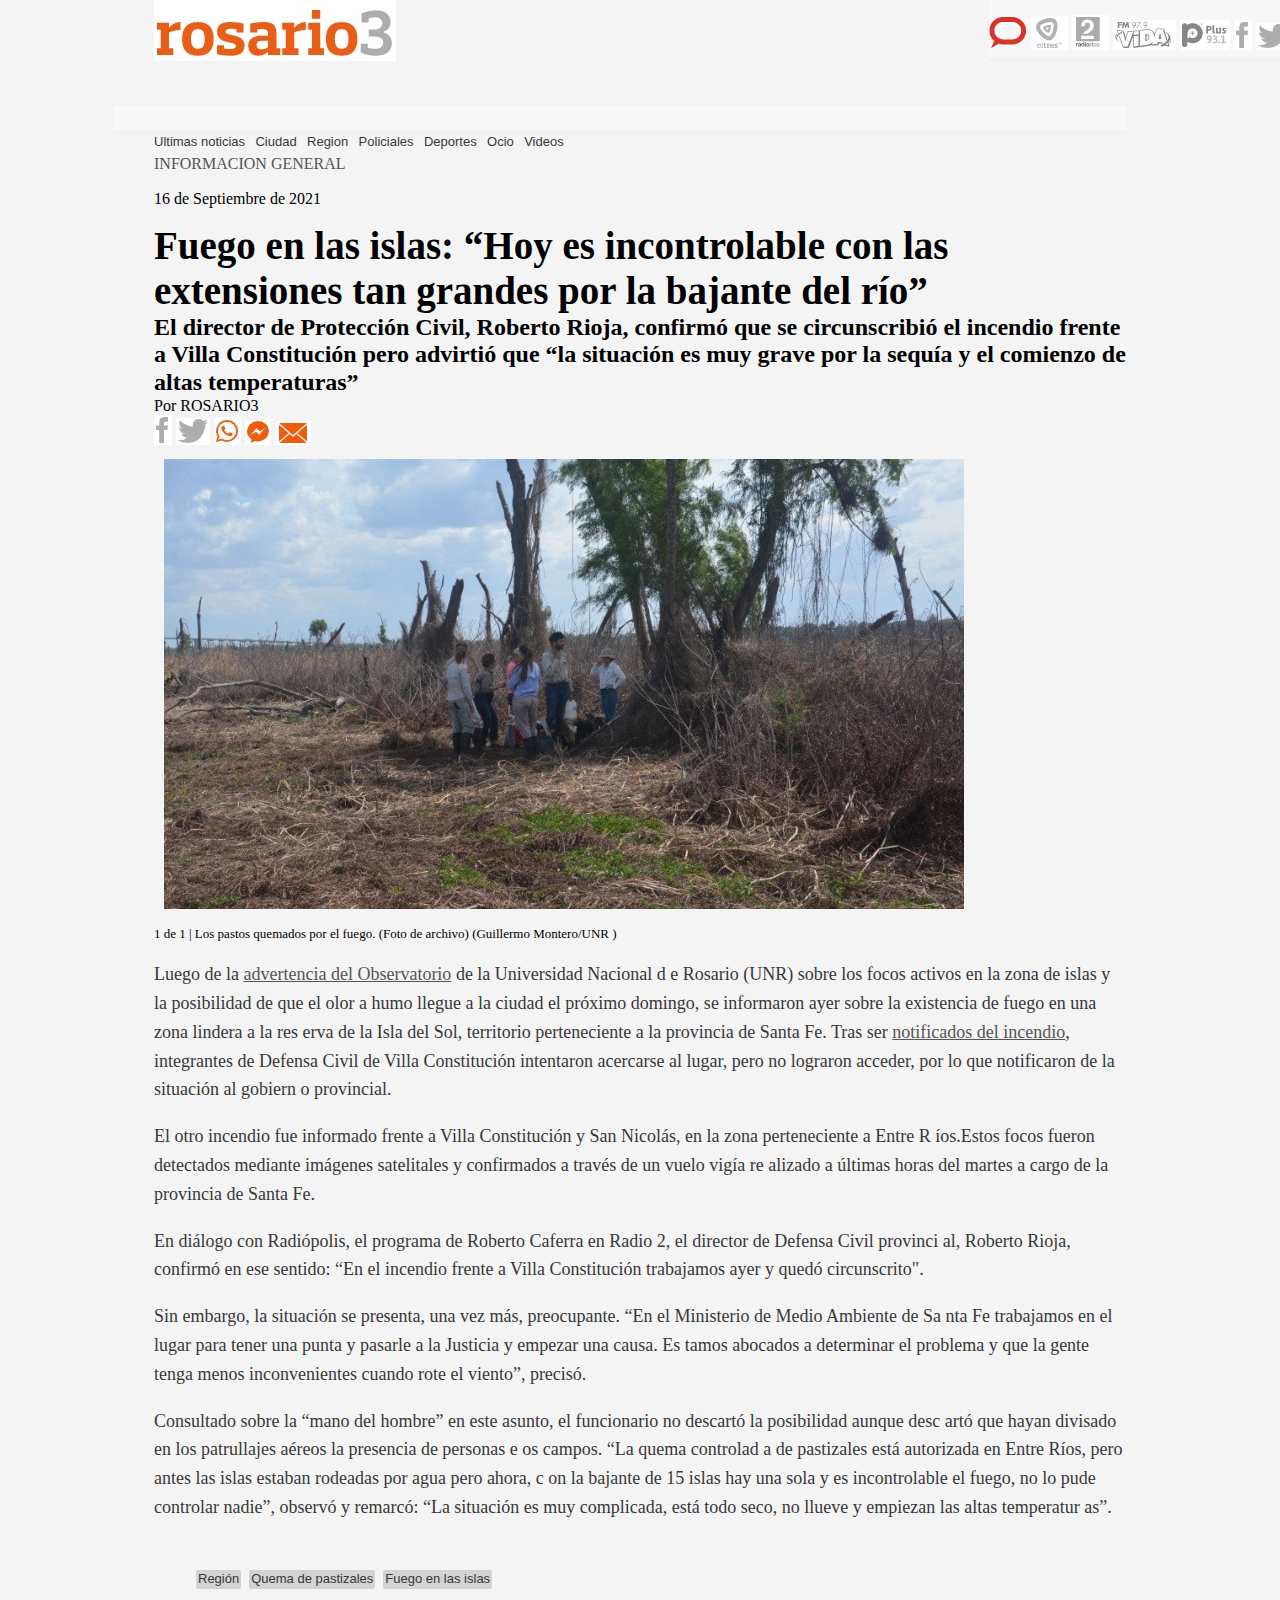
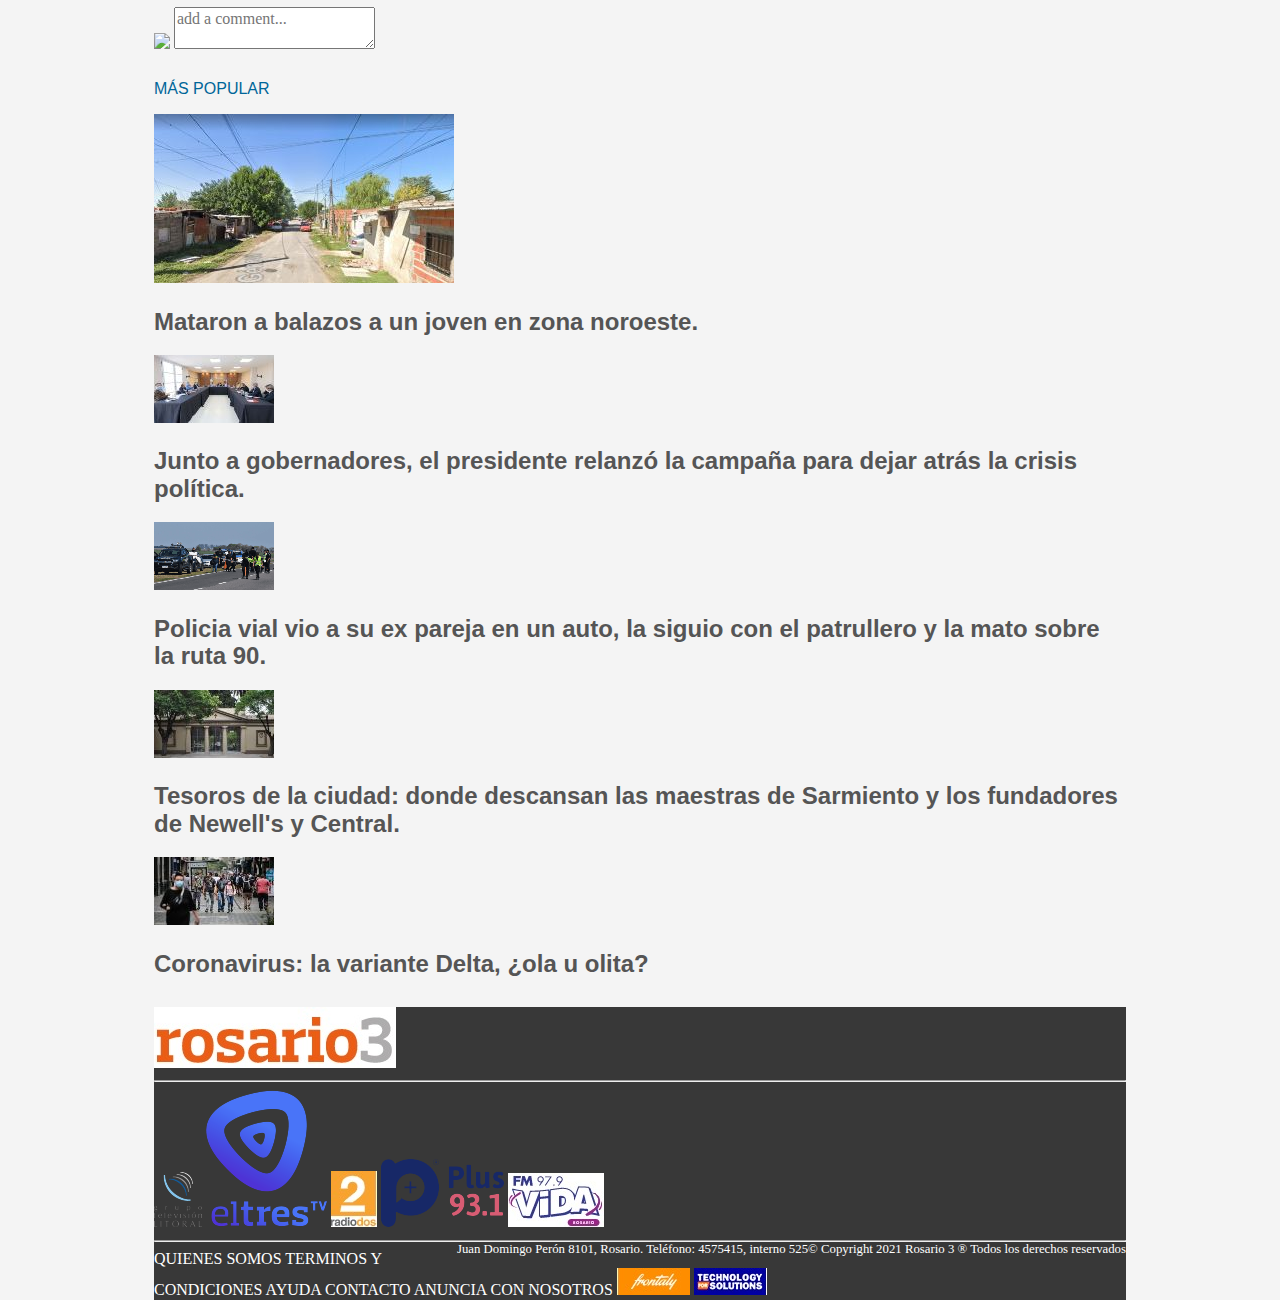
==== commit 62290a2e: "fixed top bar on index2" ====
--- a/index.html
+++ b/index.html
@@ -22,6 +22,9 @@
             <img src="imagenes/rosario3.jpg" title="Rosario3">
         </a>
         <div class="main-header header topbar-right">
+            <a href="index2.html">
+                <img src="imagenes/conversation.png" title="To The Conversation">
+            </a>
             <a href="https://www.rosario3.com/el-tres-en-vivo/" target="_blank">
                 <img src="imagenes/el3.jpg" title="Ver El 3 en vivo">
             </a>
@@ -73,7 +76,6 @@
                 </li>
             </ul>
         </div>
-
     </header>
     <div class="body-main">
         <article>
@@ -124,8 +126,10 @@
                 <div class="wrapper">
                     <img class="main-img articles-kuWqx" src="imagenes/islas_guille_1.jpg_1756841869.jpg"
                         alt="Los pastos quemados por el fuego. (Foto de archivo)">
-                    <span class="sub-img">1 de 1 |
-                        Los pastos quemados por el fuego. (Foto de archivo) (Guillermo Montero/UNR )</span>
+                    <div class="wrapper">
+                        <span class="sub-img">1 de 1 |
+                            Los pastos quemados por el fuego. (Foto de archivo) (Guillermo Montero/UNR )</span>
+                    </div>
                     <div class="main-text">
                         <p>Luego de la <a href="https://www.rosario3.com/informaciongeneral/Fuego-en-las-islas-se-espera-humo-y-olor-pa
             ra-el-domingo-en-Rosario-20210915-0023.html"> advertencia del Observatorio</a> de la Universidad Nacional d
@@ -197,7 +201,6 @@
                                 as”</span>.
                         </p>
                     </div>
-
                     <div class="tags">
                         <ul>
                             <li>
@@ -234,7 +237,7 @@
                 </a>
             </div>
             <div>
-                <a class="" href="https://www.rosario3.com/politica/Tras-los-cambios-en-el-gabinete-Alberto-Fernandez-se-reune-con-gober
+                <a href="https://www.rosario3.com/politica/Tras-los-cambios-en-el-gabinete-Alberto-Fernandez-se-reune-con-gober
                     nadores-peronistas-20210918-0014.html">
                     <img src="imagenes/reunion2.jpg_1399020711.jpg" title="Junto a gobernadores, el presidente relanzó la campa
                                                                       ña para dejar atrás la crisis política">
@@ -247,8 +250,7 @@
                 <a href="https://www.rosario3.com/policiales/Policia-vial-vio-a-su-ex-pareja-en-un-auto-la-siguio-con-el-patrul
                     lero-y-la-mato-sobre-la-ruta-90-20210918-0033.html">
                     <img src="imagenes/femicidio1.png_1399020711.png"
-                        title="Policia vial vio a su ex pareja en un auto, la sig
-                                                                        uio con el patrullero y la mato sobre la ruta 90">
+                        title="Policia vial vio a su ex pareja en un auto, la siguio con el patrullero y la mato sobre la ruta 90">
                     <h2>
                         Policia vial vio a su ex pareja en un auto, la siguio con el patrullero y la mato sobre la ruta
                         90.
@@ -258,9 +260,7 @@
             <div>
                 <a href="https://www.rosario3.com/especiales/Tesoros-de-la-ciudad-donde-descansan-las-maestras-de-Sarmiento-y-l
                     os-fundadores-de-Newells-y-Central-20210917-0058.html">
-                    <img src="imagenes/disidentes_2.jpg_1399020711.jpg" title="Tesoros de la ciudad: donde descansan las maestr
-                                                                          as de Sarmiento y los fundadores de Newell's y Ce
-                                                                          ntral">
+                    <img src="imagenes/disidentes_2.jpg_1399020711.jpg" title="Tesoros de la ciudad: donde descansan las maestras de Sarmiento y los fundadores de Newell's y Central">
                     <h2>
                         Tesoros de la ciudad: donde descansan las maestras de Sarmiento y los fundadores de Newell's y
                         Central.
@@ -278,7 +278,6 @@
             </div>
         </aside>
     </div>
-
     <footer id="footers" class="wrapper">
         <div class="footer-primary">
             <a href="https://www.rosario3.com/">
--- a/style/style.css
+++ b/style/style.css
@@ -22,4 +22,5 @@
 
 .rosario3{
     width: 20%;
+    
 }--- a/style/header.css
+++ b/style/header.css
@@ -24,7 +24,7 @@
         width: 972px;
         background-color: transparent;
         float: left;
-        margin-left: 250px;
+        margin-left:-200px;
 }
 .bar-item{
     float: left;
